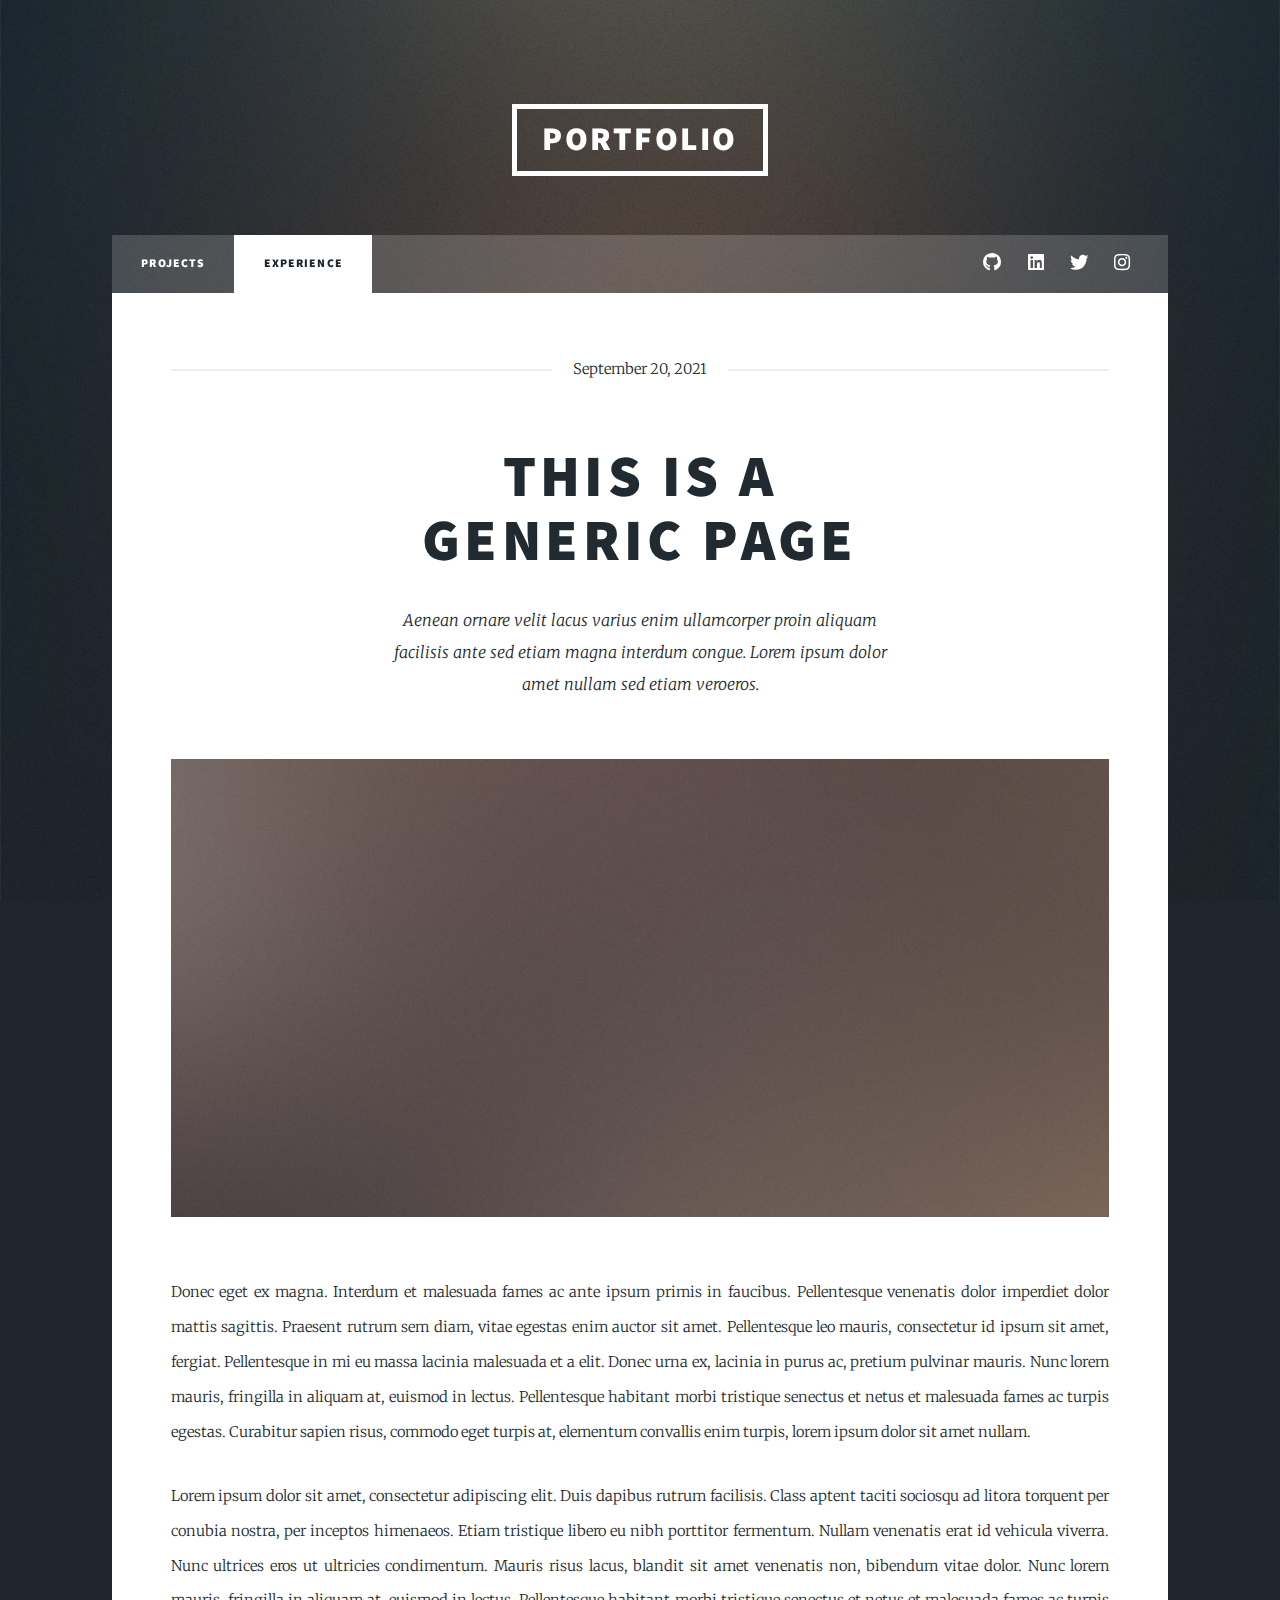
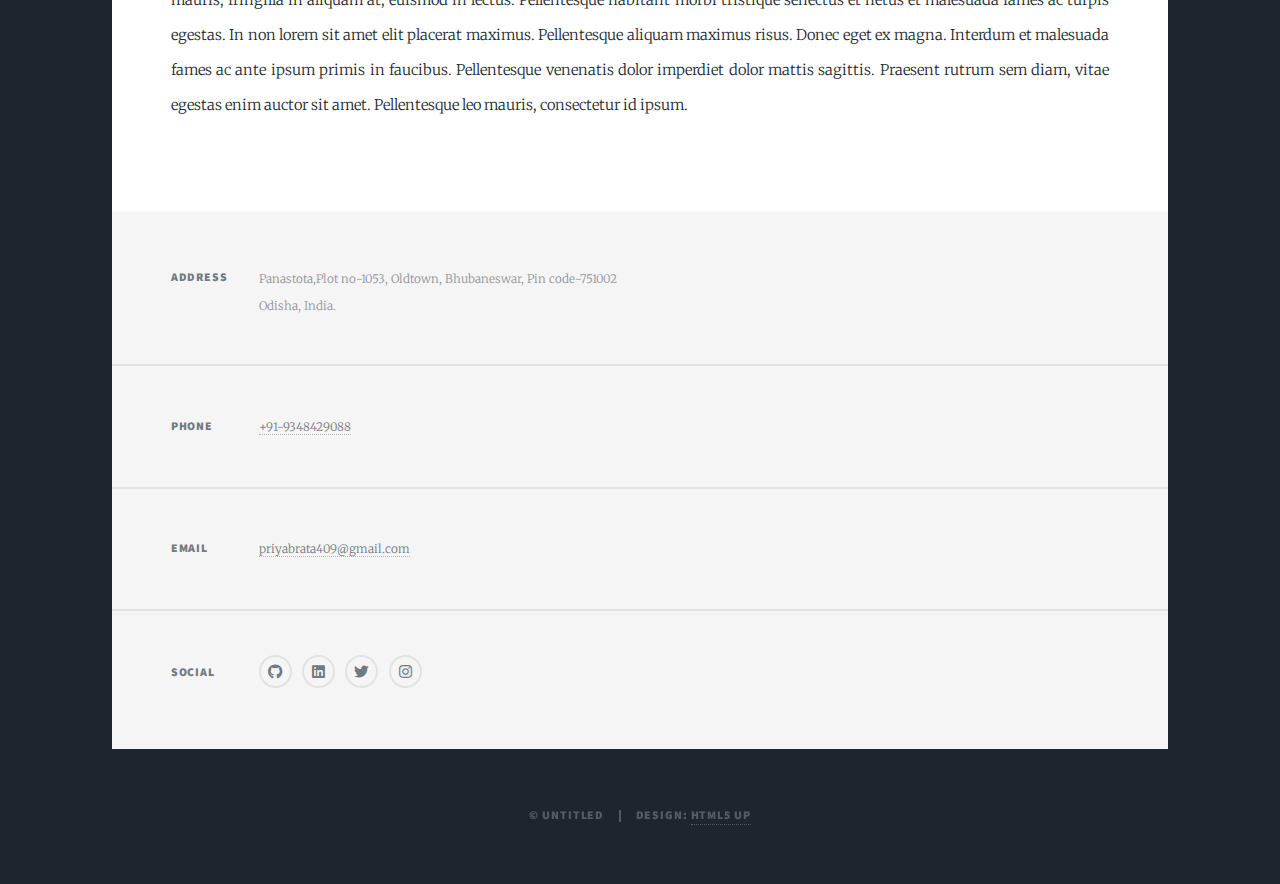
==== generic.html @ b5c5b495 "Add files via upload" ====
<!DOCTYPE HTML>
<!--
	Massively by HTML5 UP
	html5up.net | @ajlkn
	Free for personal and commercial use under the CCA 3.0 license (html5up.net/license)
-->
<html>
	<head>
		<title>Generic Page - Massively by HTML5 UP</title>
		<meta charset="utf-8" />
		<meta name="viewport" content="width=device-width, initial-scale=1, user-scalable=no" />
		<link rel="stylesheet" href="assets/css/main.css" />
		<noscript><link rel="stylesheet" href="assets/css/noscript.css" /></noscript>
	</head>
	<body class="is-preload">

		<!-- Wrapper -->
			<div id="wrapper">

				<!-- Header -->
					<header id="header">
						<a href="index.html" class="logo">Portfolio</a>
					</header>

				<!-- Nav -->
					<nav id="nav">
						<ul class="links">
							<li><a href="index.html">Projects</a></li>
							<li class="active"><a href="generic.html">Experience</a></li>
						</ul>
						<ul class="icons">
							<li><a href="https://github.com/Priyabrata409" class="icon brands alt fa-github"><span class="label">GitHub</span></a></li>
									<li><a href="https://www.linkedin.com/in/priyabrata-panda-5071/" class="icon brands alt fa-linkedin"><span class="label">LinkedIn</span></a></li>
									<li><a href="https://twitter.com/Priyabr83911850" class="icon brands alt fa-twitter"><span class="label">Twitter</span></a></li>
									<li><a href="https://www.instagram.com/lucky__2000" class="icon brands alt fa-instagram"><span class="label">Instagram</span></a></li>
						</ul>
					</nav>

				<!-- Main -->
					<div id="main">

						<!-- Post -->
							<section class="post">
								<header class="major">
									<span class="date">September 20, 2021</span>
									<h1>This is a<br />
									Generic Page</h1>
									<p>Aenean ornare velit lacus varius enim ullamcorper proin aliquam<br />
									facilisis ante sed etiam magna interdum congue. Lorem ipsum dolor<br />
									amet nullam sed etiam veroeros.</p>
								</header>
								<div class="image main"><img src="images/pic01.jpg" alt="" /></div>
								<p>Donec eget ex magna. Interdum et malesuada fames ac ante ipsum primis in faucibus. Pellentesque venenatis dolor imperdiet dolor mattis sagittis. Praesent rutrum sem diam, vitae egestas enim auctor sit amet. Pellentesque leo mauris, consectetur id ipsum sit amet, fergiat. Pellentesque in mi eu massa lacinia malesuada et a elit. Donec urna ex, lacinia in purus ac, pretium pulvinar mauris. Nunc lorem mauris, fringilla in aliquam at, euismod in lectus. Pellentesque habitant morbi tristique senectus et netus et malesuada fames ac turpis egestas. Curabitur sapien risus, commodo eget turpis at, elementum convallis enim turpis, lorem ipsum dolor sit amet nullam.</p>
								<p>Lorem ipsum dolor sit amet, consectetur adipiscing elit. Duis dapibus rutrum facilisis. Class aptent taciti sociosqu ad litora torquent per conubia nostra, per inceptos himenaeos. Etiam tristique libero eu nibh porttitor fermentum. Nullam venenatis erat id vehicula viverra. Nunc ultrices eros ut ultricies condimentum. Mauris risus lacus, blandit sit amet venenatis non, bibendum vitae dolor. Nunc lorem mauris, fringilla in aliquam at, euismod in lectus. Pellentesque habitant morbi tristique senectus et netus et malesuada fames ac turpis egestas. In non lorem sit amet elit placerat maximus. Pellentesque aliquam maximus risus. Donec eget ex magna. Interdum et malesuada fames ac ante ipsum primis in faucibus. Pellentesque venenatis dolor imperdiet dolor mattis sagittis. Praesent rutrum sem diam, vitae egestas enim auctor sit amet. Pellentesque leo mauris, consectetur id ipsum.</p>
							</section>

					</div>

				<!-- Footer -->
					<footer id="footer">
						<section class="split contact">
							<section class="alt">
								<h3>Address</h3>
								<p>Panastota,Plot no-1053, Oldtown, Bhubaneswar, Pin code-751002<br />
								Odisha, India.</p>
							</section>
							<section>
								<h3>Phone</h3>
								<p><a href="#">+91-9348429088</a></p>
							</section>
							<section>
								<h3>Email</h3>
								<p><a href="#">priyabrata409@gmail.com</a></p>
							</section>
							<section>
								<h3>Social</h3>
								<ul class="icons alt">
									<li><a href="https://github.com/Priyabrata409" class="icon brands alt fa-github"><span class="label">GitHub</span></a></li>
									<li><a href="https://www.linkedin.com/in/priyabrata-panda-5071/" class="icon brands alt fa-linkedin"><span class="label">LinkedIn</span></a></li>
									<li><a href="https://twitter.com/Priyabr83911850" class="icon brands alt fa-twitter"><span class="label">Twitter</span></a></li>
									<li><a href="https://www.instagram.com/lucky__2000" class="icon brands alt fa-instagram"><span class="label">Instagram</span></a></li>
								</ul>
							</section>
						</section>
					</footer>

				<!-- Copyright -->
					<div id="copyright">
						<ul><li>&copy; Untitled</li><li>Design: <a href="https://html5up.net">HTML5 UP</a></li></ul>
					</div>

			</div>

		<!-- Scripts -->
			<script src="assets/js/jquery.min.js"></script>
			<script src="assets/js/jquery.scrollex.min.js"></script>
			<script src="assets/js/jquery.scrolly.min.js"></script>
			<script src="assets/js/browser.min.js"></script>
			<script src="assets/js/breakpoints.min.js"></script>
			<script src="assets/js/util.js"></script>
			<script src="assets/js/main.js"></script>

	</body>
</html>
---- assets/css/main.css ----
@import url(fontawesome-all.min.css);
@import url("https://fonts.googleapis.com/css?family=Merriweather:300,700,300italic,700italic|Source+Sans+Pro:900");

/*
	Massively by HTML5 UP
	html5up.net | @ajlkn
	Free for personal and commercial use under the CCA 3.0 license (html5up.net/license)
*/

html, body, div, span, applet, object,
iframe, h1, h2, h3, h4, h5, h6, p, blockquote,
pre, a, abbr, acronym, address, big, cite,
code, del, dfn, em, img, ins, kbd, q, s, samp,
small, strike, strong, sub, sup, tt, var, b,
u, i, center, dl, dt, dd, ol, ul, li, fieldset,
form, label, legend, table, caption, tbody,
tfoot, thead, tr, th, td, article, aside,
canvas, details, embed, figure, figcaption,
footer, header, hgroup, menu, nav, output, ruby,
section, summary, time, mark, audio, video {
	margin: 0;
	padding: 0;
	border: 0;
	font-size: 100%;
	font: inherit;
	vertical-align: baseline;}

article, aside, details, figcaption, figure,
footer, header, hgroup, menu, nav, section {
	display: block;}

body {
	line-height: 1;
}

ol, ul {
	list-style: none;
}

blockquote, q {
	quotes: none;
}

	blockquote:before, blockquote:after, q:before, q:after {
		content: '';
		content: none;
	}

table {
	border-collapse: collapse;
	border-spacing: 0;
}

body {
	-webkit-text-size-adjust: none;
}

mark {
	background-color: transparent;
	color: inherit;
}

input::-moz-focus-inner {
	border: 0;
	padding: 0;
}

input, select, textarea {
	-moz-appearance: none;
	-webkit-appearance: none;
	-ms-appearance: none;
	appearance: none;
}

/* Basic */

	@-ms-viewport {
		width: device-width;
	}

	body {
		-ms-overflow-style: scrollbar;
	}

	@media screen and (max-width: 480px) {

		html, body {
			min-width: 320px;
		}

	}

	html {
		box-sizing: border-box;
	}

	*, *:before, *:after {
		box-sizing: inherit;
	}

	body {
		background-color: #1e252d;
	}

		body.is-preload *, body.is-preload *:before, body.is-preload *:after {
			-moz-animation: none !important;
			-webkit-animation: none !important;
			-ms-animation: none !important;
			animation: none !important;
			-moz-transition: none !important;
			-webkit-transition: none !important;
			-ms-transition: none !important;
			transition: none !important;
		}

/* Type */

	html {
		font-size: 16pt;
	}

		@media screen and (max-width: 1680px) {

			html {
				font-size: 12pt;
			}

		}

		@media screen and (max-width: 1280px) {

			html {
				font-size: 11pt;
			}

		}

		@media screen and (max-width: 360px) {

			html {
				font-size: 10pt;
			}

		}

	body {
		color: #212931;
	}

	body, input, select, textarea {
		font-family: "Merriweather", Georgia, serif;
		font-weight: 300;
		font-size: 1rem;
		line-height: 2.375;
	}

	a {
		-moz-transition: color 0.2s ease-in-out, background-color 0.2s ease-in-out, border-color 0.2s ease-in-out, box-shadow 0.2s ease-in-out;
		-webkit-transition: color 0.2s ease-in-out, background-color 0.2s ease-in-out, border-color 0.2s ease-in-out, box-shadow 0.2s ease-in-out;
		-ms-transition: color 0.2s ease-in-out, background-color 0.2s ease-in-out, border-color 0.2s ease-in-out, box-shadow 0.2s ease-in-out;
		transition: color 0.2s ease-in-out, background-color 0.2s ease-in-out, border-color 0.2s ease-in-out, box-shadow 0.2s ease-in-out;
		border-bottom: dotted 1px;
		text-decoration: none;
	}

		a:hover {
			border-bottom-color: transparent;
		}

	strong, b {
		font-weight: 600;
	}

	em, i {
		font-style: italic;
	}

	p {
		text-align: justify;
		margin: 0 0 2rem 0;
	}

	h1, h2, h3, h4, h5, h6 {
		font-family: "Source Sans Pro", Helvetica, sans-serif;
		font-weight: 900;
		line-height: 1.5;
		letter-spacing: 0.075em;
		text-transform: uppercase;
		margin: 0 0 1rem 0;
	}

		h1 a, h2 a, h3 a, h4 a, h5 a, h6 a {
			border-bottom: 0;
			color: inherit;
			text-decoration: none;
		}

	h1 {
		font-size: 4rem;
		line-height: 1.1;
		margin: 0 0 2rem 0;
	}

	h2 {
		font-size: 1.75rem;
		line-height: 1.3;
		margin: 0 0 1.5rem 0;
	}

	h3 {
		font-size: 1.25rem;
		margin: 0 0 1.5rem 0;
	}

	h4 {
		font-size: 1rem;
	}

	h5 {
		font-size: 0.9rem;
	}

	h6 {
		font-size: 0.8rem;
	}

	sub {
		font-size: 0.8rem;
		position: relative;
		top: 0.5rem;
	}

	sup {
		font-size: 0.8rem;
		position: relative;
		top: -0.5rem;
	}

	blockquote {
		border-left: solid 4px;
		font-style: italic;
		margin: 0 0 2rem 0;
		padding: 0.5rem 0 0.5rem 2rem;
	}

	code {
		border: solid 2px;
		font-family: "Courier New", monospace;
		font-size: 0.9rem;
		margin: 0 0.25rem;
		padding: 0.25rem 0.65rem;
	}

	pre {
		-webkit-overflow-scrolling: touch;
		font-family: "Courier New", monospace;
		font-size: 0.9rem;
		margin: 0 0 2rem 0;
	}

		pre code {
			display: block;
			line-height: 1.75;
			padding: 1rem 1.5rem;
			overflow-x: auto;
		}

	hr {
		border: 0;
		border-bottom: solid 2px;
		margin: 3rem 0;
	}

		hr.major {
			margin: 5rem 0;
		}

	.align-left {
		text-align: left;
	}

	.align-center {
		text-align: center;
	}

	.align-right {
		text-align: right;
	}

	input, select, textarea {
		color: #212931;
	}

	a {
		color: #212931;
		border-bottom-color: rgba(33, 41, 49, 0.5);
	}

		a:hover {
			border-bottom-color: transparent;
			color: #18bfef !important;
		}

	strong, b {
		color: #212931;
	}

	h1, h2, h3, h4, h5, h6 {
		color: #212931;
	}

	blockquote {
		border-left-color: #eeeeee;
	}

	code {
		background: rgba(220, 220, 220, 0.25);
		border-color: #eeeeee;
	}

	hr {
		border-bottom-color: #eeeeee;
	}

/* Row */

	.row {
		display: flex;
		flex-wrap: wrap;
		box-sizing: border-box;
		align-items: stretch;
	}

		.row > * {
			box-sizing: border-box;
		}

		.row.gtr-uniform > * > :last-child {
			margin-bottom: 0;
		}

		.row.aln-left {
			justify-content: flex-start;
		}

		.row.aln-center {
			justify-content: center;
		}

		.row.aln-right {
			justify-content: flex-end;
		}

		.row.aln-top {
			align-items: flex-start;
		}

		.row.aln-middle {
			align-items: center;
		}

		.row.aln-bottom {
			align-items: flex-end;
		}

		.row > .imp {
			order: -1;
		}

		.row > .col-1 {
			width: 8.33333%;
		}

		.row > .off-1 {
			margin-left: 8.33333%;
		}

		.row > .col-2 {
			width: 16.66667%;
		}

		.row > .off-2 {
			margin-left: 16.66667%;
		}

		.row > .col-3 {
			width: 25%;
		}

		.row > .off-3 {
			margin-left: 25%;
		}

		.row > .col-4 {
			width: 33.33333%;
		}

		.row > .off-4 {
			margin-left: 33.33333%;
		}

		.row > .col-5 {
			width: 41.66667%;
		}

		.row > .off-5 {
			margin-left: 41.66667%;
		}

		.row > .col-6 {
			width: 50%;
		}

		.row > .off-6 {
			margin-left: 50%;
		}

		.row > .col-7 {
			width: 58.33333%;
		}

		.row > .off-7 {
			margin-left: 58.33333%;
		}

		.row > .col-8 {
			width: 66.66667%;
		}

		.row > .off-8 {
			margin-left: 66.66667%;
		}

		.row > .col-9 {
			width: 75%;
		}

		.row > .off-9 {
			margin-left: 75%;
		}

		.row > .col-10 {
			width: 83.33333%;
		}

		.row > .off-10 {
			margin-left: 83.33333%;
		}

		.row > .col-11 {
			width: 91.66667%;
		}

		.row > .off-11 {
			margin-left: 91.66667%;
		}

		.row > .col-12 {
			width: 100%;
		}

		.row > .off-12 {
			margin-left: 100%;
		}

		.row.gtr-0 {
			margin-top: 0;
			margin-left: 0rem;
		}

			.row.gtr-0 > * {
				padding: 0 0 0 0rem;
			}

			.row.gtr-0.gtr-uniform {
				margin-top: 0rem;
			}

				.row.gtr-0.gtr-uniform > * {
					padding-top: 0rem;
				}

		.row.gtr-25 {
			margin-top: 0;
			margin-left: -0.375rem;
		}

			.row.gtr-25 > * {
				padding: 0 0 0 0.375rem;
			}

			.row.gtr-25.gtr-uniform {
				margin-top: -0.375rem;
			}

				.row.gtr-25.gtr-uniform > * {
					padding-top: 0.375rem;
				}

		.row.gtr-50 {
			margin-top: 0;
			margin-left: -0.75rem;
		}

			.row.gtr-50 > * {
				padding: 0 0 0 0.75rem;
			}

			.row.gtr-50.gtr-uniform {
				margin-top: -0.75rem;
			}

				.row.gtr-50.gtr-uniform > * {
					padding-top: 0.75rem;
				}

		.row {
			margin-top: 0;
			margin-left: -1.5rem;
		}

			.row > * {
				padding: 0 0 0 1.5rem;
			}

			.row.gtr-uniform {
				margin-top: -1.5rem;
			}

				.row.gtr-uniform > * {
					padding-top: 1.5rem;
				}

		.row.gtr-150 {
			margin-top: 0;
			margin-left: -2.25rem;
		}

			.row.gtr-150 > * {
				padding: 0 0 0 2.25rem;
			}

			.row.gtr-150.gtr-uniform {
				margin-top: -2.25rem;
			}

				.row.gtr-150.gtr-uniform > * {
					padding-top: 2.25rem;
				}

		.row.gtr-200 {
			margin-top: 0;
			margin-left: -3rem;
		}

			.row.gtr-200 > * {
				padding: 0 0 0 3rem;
			}

			.row.gtr-200.gtr-uniform {
				margin-top: -3rem;
			}

				.row.gtr-200.gtr-uniform > * {
					padding-top: 3rem;
				}

		@media screen and (max-width: 1680px) {

			.row {
				display: flex;
				flex-wrap: wrap;
				box-sizing: border-box;
				align-items: stretch;
			}

				.row > * {
					box-sizing: border-box;
				}

				.row.gtr-uniform > * > :last-child {
					margin-bottom: 0;
				}

				.row.aln-left {
					justify-content: flex-start;
				}

				.row.aln-center {
					justify-content: center;
				}

				.row.aln-right {
					justify-content: flex-end;
				}

				.row.aln-top {
					align-items: flex-start;
				}

				.row.aln-middle {
					align-items: center;
				}

				.row.aln-bottom {
					align-items: flex-end;
				}

				.row > .imp-xlarge {
					order: -1;
				}

				.row > .col-1-xlarge {
					width: 8.33333%;
				}

				.row > .off-1-xlarge {
					margin-left: 8.33333%;
				}

				.row > .col-2-xlarge {
					width: 16.66667%;
				}

				.row > .off-2-xlarge {
					margin-left: 16.66667%;
				}

				.row > .col-3-xlarge {
					width: 25%;
				}

				.row > .off-3-xlarge {
					margin-left: 25%;
				}

				.row > .col-4-xlarge {
					width: 33.33333%;
				}

				.row > .off-4-xlarge {
					margin-left: 33.33333%;
				}

				.row > .col-5-xlarge {
					width: 41.66667%;
				}

				.row > .off-5-xlarge {
					margin-left: 41.66667%;
				}

				.row > .col-6-xlarge {
					width: 50%;
				}

				.row > .off-6-xlarge {
					margin-left: 50%;
				}

				.row > .col-7-xlarge {
					width: 58.33333%;
				}

				.row > .off-7-xlarge {
					margin-left: 58.33333%;
				}

				.row > .col-8-xlarge {
					width: 66.66667%;
				}

				.row > .off-8-xlarge {
					margin-left: 66.66667%;
				}

				.row > .col-9-xlarge {
					width: 75%;
				}

				.row > .off-9-xlarge {
					margin-left: 75%;
				}

				.row > .col-10-xlarge {
					width: 83.33333%;
				}

				.row > .off-10-xlarge {
					margin-left: 83.33333%;
				}

				.row > .col-11-xlarge {
					width: 91.66667%;
				}

				.row > .off-11-xlarge {
					margin-left: 91.66667%;
				}

				.row > .col-12-xlarge {
					width: 100%;
				}

				.row > .off-12-xlarge {
					margin-left: 100%;
				}

				.row.gtr-0 {
					margin-top: 0;
					margin-left: 0rem;
				}

					.row.gtr-0 > * {
						padding: 0 0 0 0rem;
					}

					.row.gtr-0.gtr-uniform {
						margin-top: 0rem;
					}

						.row.gtr-0.gtr-uniform > * {
							padding-top: 0rem;
						}

				.row.gtr-25 {
					margin-top: 0;
					margin-left: -0.375rem;
				}

					.row.gtr-25 > * {
						padding: 0 0 0 0.375rem;
					}

					.row.gtr-25.gtr-uniform {
						margin-top: -0.375rem;
					}

						.row.gtr-25.gtr-uniform > * {
							padding-top: 0.375rem;
						}

				.row.gtr-50 {
					margin-top: 0;
					margin-left: -0.75rem;
				}

					.row.gtr-50 > * {
						padding: 0 0 0 0.75rem;
					}

					.row.gtr-50.gtr-uniform {
						margin-top: -0.75rem;
					}

						.row.gtr-50.gtr-uniform > * {
							padding-top: 0.75rem;
						}

				.row {
					margin-top: 0;
					margin-left: -1.5rem;
				}

					.row > * {
						padding: 0 0 0 1.5rem;
					}

					.row.gtr-uniform {
						margin-top: -1.5rem;
					}

						.row.gtr-uniform > * {
							padding-top: 1.5rem;
						}

				.row.gtr-150 {
					margin-top: 0;
					margin-left: -2.25rem;
				}

					.row.gtr-150 > * {
						padding: 0 0 0 2.25rem;
					}

					.row.gtr-150.gtr-uniform {
						margin-top: -2.25rem;
					}

						.row.gtr-150.gtr-uniform > * {
							padding-top: 2.25rem;
						}

				.row.gtr-200 {
					margin-top: 0;
					margin-left: -3rem;
				}

					.row.gtr-200 > * {
						padding: 0 0 0 3rem;
					}

					.row.gtr-200.gtr-uniform {
						margin-top: -3rem;
					}

						.row.gtr-200.gtr-uniform > * {
							padding-top: 3rem;
						}

		}

		@media screen and (max-width: 1280px) {

			.row {
				display: flex;
				flex-wrap: wrap;
				box-sizing: border-box;
				align-items: stretch;
			}

				.row > * {
					box-sizing: border-box;
				}

				.row.gtr-uniform > * > :last-child {
					margin-bottom: 0;
				}

				.row.aln-left {
					justify-content: flex-start;
				}

				.row.aln-center {
					justify-content: center;
				}

				.row.aln-right {
					justify-content: flex-end;
				}

				.row.aln-top {
					align-items: flex-start;
				}

				.row.aln-middle {
					align-items: center;
				}

				.row.aln-bottom {
					align-items: flex-end;
				}

				.row > .imp-large {
					order: -1;
				}

				.row > .col-1-large {
					width: 8.33333%;
				}

				.row > .off-1-large {
					margin-left: 8.33333%;
				}

				.row > .col-2-large {
					width: 16.66667%;
				}

				.row > .off-2-large {
					margin-left: 16.66667%;
				}

				.row > .col-3-large {
					width: 25%;
				}

				.row > .off-3-large {
					margin-left: 25%;
				}

				.row > .col-4-large {
					width: 33.33333%;
				}

				.row > .off-4-large {
					margin-left: 33.33333%;
				}

				.row > .col-5-large {
					width: 41.66667%;
				}

				.row > .off-5-large {
					margin-left: 41.66667%;
				}

				.row > .col-6-large {
					width: 50%;
				}

				.row > .off-6-large {
					margin-left: 50%;
				}

				.row > .col-7-large {
					width: 58.33333%;
				}

				.row > .off-7-large {
					margin-left: 58.33333%;
				}

				.row > .col-8-large {
					width: 66.66667%;
				}

				.row > .off-8-large {
					margin-left: 66.66667%;
				}

				.row > .col-9-large {
					width: 75%;
				}

				.row > .off-9-large {
					margin-left: 75%;
				}

				.row > .col-10-large {
					width: 83.33333%;
				}

				.row > .off-10-large {
					margin-left: 83.33333%;
				}

				.row > .col-11-large {
					width: 91.66667%;
				}

				.row > .off-11-large {
					margin-left: 91.66667%;
				}

				.row > .col-12-large {
					width: 100%;
				}

				.row > .off-12-large {
					margin-left: 100%;
				}

				.row.gtr-0 {
					margin-top: 0;
					margin-left: 0rem;
				}

					.row.gtr-0 > * {
						padding: 0 0 0 0rem;
					}

					.row.gtr-0.gtr-uniform {
						margin-top: 0rem;
					}

						.row.gtr-0.gtr-uniform > * {
							padding-top: 0rem;
						}

				.row.gtr-25 {
					margin-top: 0;
					margin-left: -0.375rem;
				}

					.row.gtr-25 > * {
						padding: 0 0 0 0.375rem;
					}

					.row.gtr-25.gtr-uniform {
						margin-top: -0.375rem;
					}

						.row.gtr-25.gtr-uniform > * {
							padding-top: 0.375rem;
						}

				.row.gtr-50 {
					margin-top: 0;
					margin-left: -0.75rem;
				}

					.row.gtr-50 > * {
						padding: 0 0 0 0.75rem;
					}

					.row.gtr-50.gtr-uniform {
						margin-top: -0.75rem;
					}

						.row.gtr-50.gtr-uniform > * {
							padding-top: 0.75rem;
						}

				.row {
					margin-top: 0;
					margin-left: -1.5rem;
				}

					.row > * {
						padding: 0 0 0 1.5rem;
					}

					.row.gtr-uniform {
						margin-top: -1.5rem;
					}

						.row.gtr-uniform > * {
							padding-top: 1.5rem;
						}

				.row.gtr-150 {
					margin-top: 0;
					margin-left: -2.25rem;
				}

					.row.gtr-150 > * {
						padding: 0 0 0 2.25rem;
					}

					.row.gtr-150.gtr-uniform {
						margin-top: -2.25rem;
					}

						.row.gtr-150.gtr-uniform > * {
							padding-top: 2.25rem;
						}

				.row.gtr-200 {
					margin-top: 0;
					margin-left: -3rem;
				}

					.row.gtr-200 > * {
						padding: 0 0 0 3rem;
					}

					.row.gtr-200.gtr-uniform {
						margin-top: -3rem;
					}

						.row.gtr-200.gtr-uniform > * {
							padding-top: 3rem;
						}

		}

		@media screen and (max-width: 980px) {

			.row {
				display: flex;
				flex-wrap: wrap;
				box-sizing: border-box;
				align-items: stretch;
			}

				.row > * {
					box-sizing: border-box;
				}

				.row.gtr-uniform > * > :last-child {
					margin-bottom: 0;
				}

				.row.aln-left {
					justify-content: flex-start;
				}

				.row.aln-center {
					justify-content: center;
				}

				.row.aln-right {
					justify-content: flex-end;
				}

				.row.aln-top {
					align-items: flex-start;
				}

				.row.aln-middle {
					align-items: center;
				}

				.row.aln-bottom {
					align-items: flex-end;
				}

				.row > .imp-medium {
					order: -1;
				}

				.row > .col-1-medium {
					width: 8.33333%;
				}

				.row > .off-1-medium {
					margin-left: 8.33333%;
				}

				.row > .col-2-medium {
					width: 16.66667%;
				}

				.row > .off-2-medium {
					margin-left: 16.66667%;
				}

				.row > .col-3-medium {
					width: 25%;
				}

				.row > .off-3-medium {
					margin-left: 25%;
				}

				.row > .col-4-medium {
					width: 33.33333%;
				}

				.row > .off-4-medium {
					margin-left: 33.33333%;
				}

				.row > .col-5-medium {
					width: 41.66667%;
				}

				.row > .off-5-medium {
					margin-left: 41.66667%;
				}

				.row > .col-6-medium {
					width: 50%;
				}

				.row > .off-6-medium {
					margin-left: 50%;
				}

				.row > .col-7-medium {
					width: 58.33333%;
				}

				.row > .off-7-medium {
					margin-left: 58.33333%;
				}

				.row > .col-8-medium {
					width: 66.66667%;
				}

				.row > .off-8-medium {
					margin-left: 66.66667%;
				}

				.row > .col-9-medium {
					width: 75%;
				}

				.row > .off-9-medium {
					margin-left: 75%;
				}

				.row > .col-10-medium {
					width: 83.33333%;
				}

				.row > .off-10-medium {
					margin-left: 83.33333%;
				}

				.row > .col-11-medium {
					width: 91.66667%;
				}

				.row > .off-11-medium {
					margin-left: 91.66667%;
				}

				.row > .col-12-medium {
					width: 100%;
				}

				.row > .off-12-medium {
					margin-left: 100%;
				}

				.row.gtr-0 {
					margin-top: 0;
					margin-left: 0rem;
				}

					.row.gtr-0 > * {
						padding: 0 0 0 0rem;
					}

					.row.gtr-0.gtr-uniform {
						margin-top: 0rem;
					}

						.row.gtr-0.gtr-uniform > * {
							padding-top: 0rem;
						}

				.row.gtr-25 {
					margin-top: 0;
					margin-left: -0.375rem;
				}

					.row.gtr-25 > * {
						padding: 0 0 0 0.375rem;
					}

					.row.gtr-25.gtr-uniform {
						margin-top: -0.375rem;
					}

						.row.gtr-25.gtr-uniform > * {
							padding-top: 0.375rem;
						}

				.row.gtr-50 {
					margin-top: 0;
					margin-left: -0.75rem;
				}

					.row.gtr-50 > * {
						padding: 0 0 0 0.75rem;
					}

					.row.gtr-50.gtr-uniform {
						margin-top: -0.75rem;
					}

						.row.gtr-50.gtr-uniform > * {
							padding-top: 0.75rem;
						}

				.row {
					margin-top: 0;
					margin-left: -1.5rem;
				}

					.row > * {
						padding: 0 0 0 1.5rem;
					}

					.row.gtr-uniform {
						margin-top: -1.5rem;
					}

						.row.gtr-uniform > * {
							padding-top: 1.5rem;
						}

				.row.gtr-150 {
					margin-top: 0;
					margin-left: -2.25rem;
				}

					.row.gtr-150 > * {
						padding: 0 0 0 2.25rem;
					}

					.row.gtr-150.gtr-uniform {
						margin-top: -2.25rem;
					}

						.row.gtr-150.gtr-uniform > * {
							padding-top: 2.25rem;
						}

				.row.gtr-200 {
					margin-top: 0;
					margin-left: -3rem;
				}

					.row.gtr-200 > * {
						padding: 0 0 0 3rem;
					}

					.row.gtr-200.gtr-uniform {
						margin-top: -3rem;
					}

						.row.gtr-200.gtr-uniform > * {
							padding-top: 3rem;
						}

		}

		@media screen and (max-width: 736px) {

			.row {
				display: flex;
				flex-wrap: wrap;
				box-sizing: border-box;
				align-items: stretch;
			}

				.row > * {
					box-sizing: border-box;
				}

				.row.gtr-uniform > * > :last-child {
					margin-bottom: 0;
				}

				.row.aln-left {
					justify-content: flex-start;
				}

				.row.aln-center {
					justify-content: center;
				}

				.row.aln-right {
					justify-content: flex-end;
				}

				.row.aln-top {
					align-items: flex-start;
				}

				.row.aln-middle {
					align-items: center;
				}

				.row.aln-bottom {
					align-items: flex-end;
				}

				.row > .imp-small {
					order: -1;
				}

				.row > .col-1-small {
					width: 8.33333%;
				}

				.row > .off-1-small {
					margin-left: 8.33333%;
				}

				.row > .col-2-small {
					width: 16.66667%;
				}

				.row > .off-2-small {
					margin-left: 16.66667%;
				}

				.row > .col-3-small {
					width: 25%;
				}

				.row > .off-3-small {
					margin-left: 25%;
				}

				.row > .col-4-small {
					width: 33.33333%;
				}

				.row > .off-4-small {
					margin-left: 33.33333%;
				}

				.row > .col-5-small {
					width: 41.66667%;
				}

				.row > .off-5-small {
					margin-left: 41.66667%;
				}

				.row > .col-6-small {
					width: 50%;
				}

				.row > .off-6-small {
					margin-left: 50%;
				}

				.row > .col-7-small {
					width: 58.33333%;
				}

				.row > .off-7-small {
					margin-left: 58.33333%;
				}

				.row > .col-8-small {
					width: 66.66667%;
				}

				.row > .off-8-small {
					margin-left: 66.66667%;
				}

				.row > .col-9-small {
					width: 75%;
				}

				.row > .off-9-small {
					margin-left: 75%;
				}

				.row > .col-10-small {
					width: 83.33333%;
				}

				.row > .off-10-small {
					margin-left: 83.33333%;
				}

				.row > .col-11-small {
					width: 91.66667%;
				}

				.row > .off-11-small {
					margin-left: 91.66667%;
				}

				.row > .col-12-small {
					width: 100%;
				}

				.row > .off-12-small {
					margin-left: 100%;
				}

				.row.gtr-0 {
					margin-top: 0;
					margin-left: 0rem;
				}

					.row.gtr-0 > * {
						padding: 0 0 0 0rem;
					}

					.row.gtr-0.gtr-uniform {
						margin-top: 0rem;
					}

						.row.gtr-0.gtr-uniform > * {
							padding-top: 0rem;
						}

				.row.gtr-25 {
					margin-top: 0;
					margin-left: -0.375rem;
				}

					.row.gtr-25 > * {
						padding: 0 0 0 0.375rem;
					}

					.row.gtr-25.gtr-uniform {
						margin-top: -0.375rem;
					}

						.row.gtr-25.gtr-uniform > * {
							padding-top: 0.375rem;
						}

				.row.gtr-50 {
					margin-top: 0;
					margin-left: -0.75rem;
				}

					.row.gtr-50 > * {
						padding: 0 0 0 0.75rem;
					}

					.row.gtr-50.gtr-uniform {
						margin-top: -0.75rem;
					}

						.row.gtr-50.gtr-uniform > * {
							padding-top: 0.75rem;
						}

				.row {
					margin-top: 0;
					margin-left: -1.5rem;
				}

					.row > * {
						padding: 0 0 0 1.5rem;
					}

					.row.gtr-uniform {
						margin-top: -1.5rem;
					}

						.row.gtr-uniform > * {
							padding-top: 1.5rem;
						}

				.row.gtr-150 {
					margin-top: 0;
					margin-left: -2.25rem;
				}

					.row.gtr-150 > * {
						padding: 0 0 0 2.25rem;
					}

					.row.gtr-150.gtr-uniform {
						margin-top: -2.25rem;
					}

						.row.gtr-150.gtr-uniform > * {
							padding-top: 2.25rem;
						}

				.row.gtr-200 {
					margin-top: 0;
					margin-left: -3rem;
				}

					.row.gtr-200 > * {
						padding: 0 0 0 3rem;
					}

					.row.gtr-200.gtr-uniform {
						margin-top: -3rem;
					}

						.row.gtr-200.gtr-uniform > * {
							padding-top: 3rem;
						}

		}

		@media screen and (max-width: 480px) {

			.row {
				display: flex;
				flex-wrap: wrap;
				box-sizing: border-box;
				align-items: stretch;
			}

				.row > * {
					box-sizing: border-box;
				}

				.row.gtr-uniform > * > :last-child {
					margin-bottom: 0;
				}

				.row.aln-left {
					justify-content: flex-start;
				}

				.row.aln-center {
					justify-content: center;
				}

				.row.aln-right {
					justify-content: flex-end;
				}

				.row.aln-top {
					align-items: flex-start;
				}

				.row.aln-middle {
					align-items: center;
				}

				.row.aln-bottom {
					align-items: flex-end;
				}

				.row > .imp-xsmall {
					order: -1;
				}

				.row > .col-1-xsmall {
					width: 8.33333%;
				}

				.row > .off-1-xsmall {
					margin-left: 8.33333%;
				}

				.row > .col-2-xsmall {
					width: 16.66667%;
				}

				.row > .off-2-xsmall {
					margin-left: 16.66667%;
				}

				.row > .col-3-xsmall {
					width: 25%;
				}

				.row > .off-3-xsmall {
					margin-left: 25%;
				}

				.row > .col-4-xsmall {
					width: 33.33333%;
				}

				.row > .off-4-xsmall {
					margin-left: 33.33333%;
				}

				.row > .col-5-xsmall {
					width: 41.66667%;
				}

				.row > .off-5-xsmall {
					margin-left: 41.66667%;
				}

				.row > .col-6-xsmall {
					width: 50%;
				}

				.row > .off-6-xsmall {
					margin-left: 50%;
				}

				.row > .col-7-xsmall {
					width: 58.33333%;
				}

				.row > .off-7-xsmall {
					margin-left: 58.33333%;
				}

				.row > .col-8-xsmall {
					width: 66.66667%;
				}

				.row > .off-8-xsmall {
					margin-left: 66.66667%;
				}

				.row > .col-9-xsmall {
					width: 75%;
				}

				.row > .off-9-xsmall {
					margin-left: 75%;
				}

				.row > .col-10-xsmall {
					width: 83.33333%;
				}

				.row > .off-10-xsmall {
					margin-left: 83.33333%;
				}

				.row > .col-11-xsmall {
					width: 91.66667%;
				}

				.row > .off-11-xsmall {
					margin-left: 91.66667%;
				}

				.row > .col-12-xsmall {
					width: 100%;
				}

				.row > .off-12-xsmall {
					margin-left: 100%;
				}

				.row.gtr-0 {
					margin-top: 0;
					margin-left: 0rem;
				}

					.row.gtr-0 > * {
						padding: 0 0 0 0rem;
					}

					.row.gtr-0.gtr-uniform {
						margin-top: 0rem;
					}

						.row.gtr-0.gtr-uniform > * {
							padding-top: 0rem;
						}

				.row.gtr-25 {
					margin-top: 0;
					margin-left: -0.375rem;
				}

					.row.gtr-25 > * {
						padding: 0 0 0 0.375rem;
					}

					.row.gtr-25.gtr-uniform {
						margin-top: -0.375rem;
					}

						.row.gtr-25.gtr-uniform > * {
							padding-top: 0.375rem;
						}

				.row.gtr-50 {
					margin-top: 0;
					margin-left: -0.75rem;
				}

					.row.gtr-50 > * {
						padding: 0 0 0 0.75rem;
					}

					.row.gtr-50.gtr-uniform {
						margin-top: -0.75rem;
					}

						.row.gtr-50.gtr-uniform > * {
							padding-top: 0.75rem;
						}

				.row {
					margin-top: 0;
					margin-left: -1.5rem;
				}

					.row > * {
						padding: 0 0 0 1.5rem;
					}

					.row.gtr-uniform {
						margin-top: -1.5rem;
					}

						.row.gtr-uniform > * {
							padding-top: 1.5rem;
						}

				.row.gtr-150 {
					margin-top: 0;
					margin-left: -2.25rem;
				}

					.row.gtr-150 > * {
						padding: 0 0 0 2.25rem;
					}

					.row.gtr-150.gtr-uniform {
						margin-top: -2.25rem;
					}

						.row.gtr-150.gtr-uniform > * {
							padding-top: 2.25rem;
						}

				.row.gtr-200 {
					margin-top: 0;
					margin-left: -3rem;
				}

					.row.gtr-200 > * {
						padding: 0 0 0 3rem;
					}

					.row.gtr-200.gtr-uniform {
						margin-top: -3rem;
					}

						.row.gtr-200.gtr-uniform > * {
							padding-top: 3rem;
						}

		}

		@media screen and (max-width: 360px) {

			.row {
				display: flex;
				flex-wrap: wrap;
				box-sizing: border-box;
				align-items: stretch;
			}

				.row > * {
					box-sizing: border-box;
				}

				.row.gtr-uniform > * > :last-child {
					margin-bottom: 0;
				}

				.row.aln-left {
					justify-content: flex-start;
				}

				.row.aln-center {
					justify-content: center;
				}

				.row.aln-right {
					justify-content: flex-end;
				}

				.row.aln-top {
					align-items: flex-start;
				}

				.row.aln-middle {
					align-items: center;
				}

				.row.aln-bottom {
					align-items: flex-end;
				}

				.row > .imp-xxsmall {
					order: -1;
				}

				.row > .col-1-xxsmall {
					width: 8.33333%;
				}

				.row > .off-1-xxsmall {
					margin-left: 8.33333%;
				}

				.row > .col-2-xxsmall {
					width: 16.66667%;
				}

				.row > .off-2-xxsmall {
					margin-left: 16.66667%;
				}

				.row > .col-3-xxsmall {
					width: 25%;
				}

				.row > .off-3-xxsmall {
					margin-left: 25%;
				}

				.row > .col-4-xxsmall {
					width: 33.33333%;
				}

				.row > .off-4-xxsmall {
					margin-left: 33.33333%;
				}

				.row > .col-5-xxsmall {
					width: 41.66667%;
				}

				.row > .off-5-xxsmall {
					margin-left: 41.66667%;
				}

				.row > .col-6-xxsmall {
					width: 50%;
				}

				.row > .off-6-xxsmall {
					margin-left: 50%;
				}

				.row > .col-7-xxsmall {
					width: 58.33333%;
				}

				.row > .off-7-xxsmall {
					margin-left: 58.33333%;
				}

				.row > .col-8-xxsmall {
					width: 66.66667%;
				}

				.row > .off-8-xxsmall {
					margin-left: 66.66667%;
				}

				.row > .col-9-xxsmall {
					width: 75%;
				}

				.row > .off-9-xxsmall {
					margin-left: 75%;
				}

				.row > .col-10-xxsmall {
					width: 83.33333%;
				}

				.row > .off-10-xxsmall {
					margin-left: 83.33333%;
				}

				.row > .col-11-xxsmall {
					width: 91.66667%;
				}

				.row > .off-11-xxsmall {
					margin-left: 91.66667%;
				}

				.row > .col-12-xxsmall {
					width: 100%;
				}

				.row > .off-12-xxsmall {
					margin-left: 100%;
				}

				.row.gtr-0 {
					margin-top: 0;
					margin-left: 0rem;
				}

					.row.gtr-0 > * {
						padding: 0 0 0 0rem;
					}

					.row.gtr-0.gtr-uniform {
						margin-top: 0rem;
					}

						.row.gtr-0.gtr-uniform > * {
							padding-top: 0rem;
						}

				.row.gtr-25 {
					margin-top: 0;
					margin-left: -0.375rem;
				}

					.row.gtr-25 > * {
						padding: 0 0 0 0.375rem;
					}

					.row.gtr-25.gtr-uniform {
						margin-top: -0.375rem;
					}

						.row.gtr-25.gtr-uniform > * {
							padding-top: 0.375rem;
						}

				.row.gtr-50 {
					margin-top: 0;
					margin-left: -0.75rem;
				}

					.row.gtr-50 > * {
						padding: 0 0 0 0.75rem;
					}

					.row.gtr-50.gtr-uniform {
						margin-top: -0.75rem;
					}

						.row.gtr-50.gtr-uniform > * {
							padding-top: 0.75rem;
						}

				.row {
					margin-top: 0;
					margin-left: -1.5rem;
				}

					.row > * {
						padding: 0 0 0 1.5rem;
					}

					.row.gtr-uniform {
						margin-top: -1.5rem;
					}

						.row.gtr-uniform > * {
							padding-top: 1.5rem;
						}

				.row.gtr-150 {
					margin-top: 0;
					margin-left: -2.25rem;
				}

					.row.gtr-150 > * {
						padding: 0 0 0 2.25rem;
					}

					.row.gtr-150.gtr-uniform {
						margin-top: -2.25rem;
					}

						.row.gtr-150.gtr-uniform > * {
							padding-top: 2.25rem;
						}

				.row.gtr-200 {
					margin-top: 0;
					margin-left: -3rem;
				}

					.row.gtr-200 > * {
						padding: 0 0 0 3rem;
					}

					.row.gtr-200.gtr-uniform {
						margin-top: -3rem;
					}

						.row.gtr-200.gtr-uniform > * {
							padding-top: 3rem;
						}

		}

/* Box */

	.box {
		border: solid 2px;
		margin-bottom: 2rem;
		padding: 1.5rem;
	}

		.box > :last-child,
		.box > :last-child > :last-child,
		.box > :last-child > :last-child > :last-child {
			margin-bottom: 0;
		}

		.box.alt {
			border: 0;
			border-radius: 0;
			padding: 0;
		}

	.box {
		border-color: #eeeeee;
	}

/* Button */

	input[type="submit"],
	input[type="reset"],
	input[type="button"],
	button,
	.button {
		-moz-appearance: none;
		-webkit-appearance: none;
		-ms-appearance: none;
		appearance: none;
		-moz-transition: background-color 0.2s ease-in-out, box-shadow 0.2s ease-in-out, color 0.2s ease-in-out;
		-webkit-transition: background-color 0.2s ease-in-out, box-shadow 0.2s ease-in-out, color 0.2s ease-in-out;
		-ms-transition: background-color 0.2s ease-in-out, box-shadow 0.2s ease-in-out, color 0.2s ease-in-out;
		transition: background-color 0.2s ease-in-out, box-shadow 0.2s ease-in-out, color 0.2s ease-in-out;
		border: 0;
		border-radius: 0;
		cursor: pointer;
		display: inline-block;
		font-family: "Source Sans Pro", Helvetica, sans-serif;
		font-size: 0.8rem;
		font-weight: 900;
		letter-spacing: 0.075em;
		height: 3rem;
		line-height: 3rem;
		padding: 0 2rem;
		text-align: center;
		text-decoration: none;
		text-transform: uppercase;
		white-space: nowrap;
	}

		input[type="submit"].icon:before,
		input[type="reset"].icon:before,
		input[type="button"].icon:before,
		button.icon:before,
		.button.icon:before {
			margin-right: 0.5rem;
		}

		input[type="submit"].icon.solo,
		input[type="reset"].icon.solo,
		input[type="button"].icon.solo,
		button.icon.solo,
		.button.icon.solo {
			position: relative;
			width: 4rem;
			height: 4rem;
			line-height: 4rem;
			border-radius: 4rem;
			text-indent: 4rem;
			overflow: hidden;
			padding: 0;
			white-space: nowrap;
		}

			input[type="submit"].icon.solo:before,
			input[type="reset"].icon.solo:before,
			input[type="button"].icon.solo:before,
			button.icon.solo:before,
			.button.icon.solo:before {
				position: absolute;
				display: block;
				top: 0;
				left: 0;
				width: inherit;
				height: inherit;
				line-height: inherit;
				font-size: 1.25rem;
				margin-right: 0;
				text-align: center;
				text-indent: 0;
			}

		input[type="submit"].fit,
		input[type="reset"].fit,
		input[type="button"].fit,
		button.fit,
		.button.fit {
			width: 100%;
		}

		input[type="submit"].small,
		input[type="reset"].small,
		input[type="button"].small,
		button.small,
		.button.small {
			font-size: 0.7rem;
			height: 2.5rem;
			line-height: 2.5rem;
			padding: 0 1.5rem;
		}

		input[type="submit"].large,
		input[type="reset"].large,
		input[type="button"].large,
		button.large,
		.button.large {
			font-size: 0.9rem;
			height: 3.5rem;
			line-height: 3.5rem;
			padding: 0 2.75rem;
		}

		@media screen and (max-width: 980px) {

			input[type="submit"],
			input[type="reset"],
			input[type="button"],
			button,
			.button {
				font-size: 0.9rem;
				height: 3.25rem;
				line-height: 3.25rem;
			}

				input[type="submit"].large,
				input[type="reset"].large,
				input[type="button"].large,
				button.large,
				.button.large {
					font-size: 1rem;
					height: 3.75rem;
					line-height: 3.75rem;
				}

		}

		input[type="submit"].disabled, input[type="submit"]:disabled,
		input[type="reset"].disabled,
		input[type="reset"]:disabled,
		input[type="button"].disabled,
		input[type="button"]:disabled,
		button.disabled,
		button:disabled,
		.button.disabled,
		.button:disabled {
			pointer-events: none;
			opacity: 0.25;
		}

	input[type="submit"],
	input[type="reset"],
	input[type="button"],
	button,
	.button {
		background-color: transparent;
		box-shadow: inset 0 0 0 2px #212931;
		color: #212931 !important;
	}

		input[type="submit"]:hover,
		input[type="reset"]:hover,
		input[type="button"]:hover,
		button:hover,
		.button:hover {
			box-shadow: inset 0 0 0 2px #18bfef;
			color: #18bfef !important;
		}

		input[type="submit"].primary,
		input[type="reset"].primary,
		input[type="button"].primary,
		button.primary,
		.button.primary {
			background-color: #212931;
			box-shadow: none;
			color: #ffffff !important;
		}

			input[type="submit"].primary:hover,
			input[type="reset"].primary:hover,
			input[type="button"].primary:hover,
			button.primary:hover,
			.button.primary:hover {
				background-color: #18bfef;
			}

/* Form */

	form {
		margin: 0 0 2rem 0;
	}

		form > :last-child {
			margin-bottom: 0;
		}

		form > .fields {
			display: -moz-flex;
			display: -webkit-flex;
			display: -ms-flex;
			display: flex;
			-moz-flex-wrap: wrap;
			-webkit-flex-wrap: wrap;
			-ms-flex-wrap: wrap;
			flex-wrap: wrap;
			width: calc(100% + 3rem);
			margin: -1.5rem 0 2rem -1.5rem;
		}

			form > .fields > .field {
				-moz-flex-grow: 0;
				-webkit-flex-grow: 0;
				-ms-flex-grow: 0;
				flex-grow: 0;
				-moz-flex-shrink: 0;
				-webkit-flex-shrink: 0;
				-ms-flex-shrink: 0;
				flex-shrink: 0;
				padding: 1.5rem 0 0 1.5rem;
				width: calc(100% - 1.5rem);
			}

				form > .fields > .field.half {
					width: calc(50% - 0.75rem);
				}

				form > .fields > .field.third {
					width: calc(100%/3 - 0.5rem);
				}

				form > .fields > .field.quarter {
					width: calc(25% - 0.375rem);
				}

		@media screen and (max-width: 480px) {

			form > .fields {
				width: calc(100% + 3rem);
				margin: -1.5rem 0 2rem -1.5rem;
			}

				form > .fields > .field {
					padding: 1.5rem 0 0 1.5rem;
					width: calc(100% - 1.5rem);
				}

					form > .fields > .field.half {
						width: calc(100% - 1.5rem);
					}

					form > .fields > .field.third {
						width: calc(100% - 1.5rem);
					}

					form > .fields > .field.quarter {
						width: calc(100% - 1.5rem);
					}

		}

	label {
		display: block;
		font-family: "Source Sans Pro", Helvetica, sans-serif;
		font-weight: 900;
		line-height: 1.5;
		letter-spacing: 0.075em;
		font-size: 0.8rem;
		text-transform: uppercase;
		margin: 0 0 0.75rem 0;
	}

		@media screen and (max-width: 980px) {

			label {
				font-size: 0.9rem;
			}

		}

	input[type="text"],
	input[type="password"],
	input[type="email"],
	select,
	textarea {
		-moz-appearance: none;
		-webkit-appearance: none;
		-ms-appearance: none;
		appearance: none;
		background: transparent;
		border-radius: 0;
		border: solid 2px;
		color: inherit;
		display: block;
		outline: 0;
		padding: 0 1rem;
		text-decoration: none;
		width: 100%;
	}

		input[type="text"]:invalid,
		input[type="password"]:invalid,
		input[type="email"]:invalid,
		select:invalid,
		textarea:invalid {
			box-shadow: none;
		}

	select {
		background-size: 1.25rem;
		background-repeat: no-repeat;
		background-position: calc(100% - 1rem) center;
		height: 3rem;
		padding-right: 3rem;
		text-overflow: ellipsis;
	}

		select:focus::-ms-value {
			background-color: transparent;
		}

		select::-ms-expand {
			display: none;
		}

	input[type="text"],
	input[type="password"],
	input[type="email"],
	select {
		height: 3rem;
	}

	textarea {
		padding: 0.75rem 1rem;
	}

	input[type="checkbox"],
	input[type="radio"] {
		-moz-appearance: none;
		-webkit-appearance: none;
		-ms-appearance: none;
		appearance: none;
		display: block;
		float: left;
		margin-right: -2rem;
		opacity: 0;
		width: 1rem;
		z-index: -1;
	}

		input[type="checkbox"] + label,
		input[type="radio"] + label {
			text-decoration: none;
			cursor: pointer;
			display: inline-block;
			font-size: 1rem;
			letter-spacing: 0;
			font-family: "Merriweather", Georgia, serif;
			text-transform: none;
			font-weight: 300;
			padding-left: 2.8rem;
			padding-right: 1rem;
			position: relative;
		}

			input[type="checkbox"] + label:before,
			input[type="radio"] + label:before {
				-moz-osx-font-smoothing: grayscale;
				-webkit-font-smoothing: antialiased;
				display: inline-block;
				font-style: normal;
				font-variant: normal;
				text-rendering: auto;
				line-height: 1;
				text-transform: none !important;
				font-family: 'Font Awesome 5 Free';
				font-weight: 900;
			}

			input[type="checkbox"] + label:before,
			input[type="radio"] + label:before {
				border-radius: 0;
				border: solid 2px;
				content: '';
				display: inline-block;
				font-size: 0.8rem;
				height: 1.8rem;
				left: 0;
				line-height: 1.65rem;
				position: absolute;
				text-align: center;
				top: -0.125rem;
				width: 1.8rem;
			}

		input[type="checkbox"]:checked + label:before,
		input[type="radio"]:checked + label:before {
			content: '\f00c';
		}

	input[type="checkbox"] + label:before {
		border-radius: 0;
	}

	input[type="radio"] + label:before {
		border-radius: 100%;
	}

	::-webkit-input-placeholder {
		opacity: 1.0;
	}

	:-moz-placeholder {
		opacity: 1.0;
	}

	::-moz-placeholder {
		opacity: 1.0;
	}

	:-ms-input-placeholder {
		opacity: 1.0;
	}

	label {
		color: #212931;
	}

	input[type="text"],
	input[type="password"],
	input[type="email"],
	select,
	textarea {
		border-color: #eeeeee;
	}

		input[type="text"]:focus,
		input[type="password"]:focus,
		input[type="email"]:focus,
		select:focus,
		textarea:focus {
			border-color: #18bfef;
		}

	select {
		background-image: url("data:image/svg+xml;charset=utf8,%3Csvg xmlns='http://www.w3.org/2000/svg' width='40' height='40' preserveAspectRatio='none' viewBox='0 0 40 40'%3E%3Cpath d='M9.4,12.3l10.4,10.4l10.4-10.4c0.2-0.2,0.5-0.4,0.9-0.4c0.3,0,0.6,0.1,0.9,0.4l3.3,3.3c0.2,0.2,0.4,0.5,0.4,0.9 c0,0.4-0.1,0.6-0.4,0.9L20.7,31.9c-0.2,0.2-0.5,0.4-0.9,0.4c-0.3,0-0.6-0.1-0.9-0.4L4.3,17.3c-0.2-0.2-0.4-0.5-0.4-0.9 c0-0.4,0.1-0.6,0.4-0.9l3.3-3.3c0.2-0.2,0.5-0.4,0.9-0.4S9.1,12.1,9.4,12.3z' fill='%23eeeeee' /%3E%3C/svg%3E");
	}

		select option {
			background-color: #ffffff;
			color: #212931;
		}

	.select-wrapper:before {
		color: #eeeeee;
	}

	input[type="checkbox"] + label,
	input[type="radio"] + label {
		color: #212931;
	}

		input[type="checkbox"] + label:before,
		input[type="radio"] + label:before {
			border-color: #eeeeee;
		}

	input[type="checkbox"]:checked + label:before,
	input[type="radio"]:checked + label:before {
		background-color: #212931;
		border-color: #212931;
		color: #ffffff;
	}

	input[type="checkbox"]:focus + label:before,
	input[type="radio"]:focus + label:before {
		border-color: #18bfef;
	}

	::-webkit-input-placeholder {
		color: #909498 !important;
	}

	:-moz-placeholder {
		color: #909498 !important;
	}

	::-moz-placeholder {
		color: #909498 !important;
	}

	:-ms-input-placeholder {
		color: #909498 !important;
	}

	.formerize-placeholder {
		color: #909498 !important;
	}

/* Icon */

	.icon {
		text-decoration: none;
		border-bottom: none;
		position: relative;
	}

		.icon:before {
			-moz-osx-font-smoothing: grayscale;
			-webkit-font-smoothing: antialiased;
			display: inline-block;
			font-style: normal;
			font-variant: normal;
			text-rendering: auto;
			line-height: 1;
			text-transform: none !important;
			font-family: 'Font Awesome 5 Free';
			font-weight: 400;
		}

		.icon > .label {
			display: none;
		}

		.icon:before {
			line-height: inherit;
		}

		.icon.solid:before {
			font-weight: 900;
		}

		.icon.brands:before {
			font-family: 'Font Awesome 5 Brands';
		}

/* Image */

	.image {
		border: 0;
		display: inline-block;
		position: relative;
	}

		.image img {
			display: block;
		}

		.image.left, .image.right {
			max-width: 40%;
		}

			.image.left img, .image.right img {
				width: 100%;
			}

		.image.left {
			float: left;
			margin: 0 2rem 2rem 0;
			top: 0.75rem;
		}

		.image.right {
			float: right;
			margin: 0 0 2rem 2rem;
			top: 0.75rem;
		}

		.image.fit {
			display: block;
			margin: 2.5rem 0;
			width: 100%;
		}

			.image.fit:first-child {
				margin-top: 0;
			}

			.image.fit img {
				width: 100%;
			}

		.image.main {
			display: block;
			margin: 4rem 0;
			width: 100%;
		}

			.image.main:first-child {
				margin-top: 0;
			}

			.image.main img {
				width: 100%;
			}

		@media screen and (max-width: 736px) {

			.image.fit {
				margin: 2rem 0;
			}

			.image.main {
				margin: 2rem 0;
			}

		}

	a.image {
		overflow: hidden;
	}

		a.image img {
			-moz-transition: -moz-transform 0.2s ease-out;
			-webkit-transition: -webkit-transform 0.2s ease-out;
			-ms-transition: -ms-transform 0.2s ease-out;
			transition: transform 0.2s ease-out;
		}

		a.image:hover img {
			-moz-transform: scale(1.05);
			-webkit-transform: scale(1.05);
			-ms-transform: scale(1.05);
			transform: scale(1.05);
		}

/* Actions */

	ul.actions {
		display: -moz-flex;
		display: -webkit-flex;
		display: -ms-flex;
		display: flex;
		cursor: default;
		list-style: none;
		margin-left: -1rem;
		padding-left: 0;
	}

		ul.actions li {
			padding: 0 0 0 1rem;
			vertical-align: middle;
		}

		ul.actions.special {
			-moz-justify-content: center;
			-webkit-justify-content: center;
			-ms-justify-content: center;
			justify-content: center;
			width: 100%;
			margin-left: 0;
		}

			ul.actions.special li:first-child {
				padding-left: 0;
			}

		ul.actions.stacked {
			-moz-flex-direction: column;
			-webkit-flex-direction: column;
			-ms-flex-direction: column;
			flex-direction: column;
			margin-left: 0;
		}

			ul.actions.stacked li {
				padding: 1.3rem 0 0 0;
			}

				ul.actions.stacked li:first-child {
					padding-top: 0;
				}

		ul.actions.fit {
			width: calc(100% + 1rem);
		}

			ul.actions.fit li {
				-moz-flex-grow: 1;
				-webkit-flex-grow: 1;
				-ms-flex-grow: 1;
				flex-grow: 1;
				-moz-flex-shrink: 1;
				-webkit-flex-shrink: 1;
				-ms-flex-shrink: 1;
				flex-shrink: 1;
				width: 100%;
			}

				ul.actions.fit li > * {
					width: 100%;
				}

			ul.actions.fit.stacked {
				width: 100%;
			}

		@media screen and (max-width: 480px) {

			ul.actions:not(.fixed) {
				-moz-flex-direction: column;
				-webkit-flex-direction: column;
				-ms-flex-direction: column;
				flex-direction: column;
				margin-left: 0;
				width: 100% !important;
			}

				ul.actions:not(.fixed) li {
					-moz-flex-grow: 1;
					-webkit-flex-grow: 1;
					-ms-flex-grow: 1;
					flex-grow: 1;
					-moz-flex-shrink: 1;
					-webkit-flex-shrink: 1;
					-ms-flex-shrink: 1;
					flex-shrink: 1;
					padding: 1rem 0 0 0;
					text-align: center;
					width: 100%;
				}

					ul.actions:not(.fixed) li > * {
						width: 100%;
					}

					ul.actions:not(.fixed) li:first-child {
						padding-top: 0;
					}

					ul.actions:not(.fixed) li input[type="submit"],
					ul.actions:not(.fixed) li input[type="reset"],
					ul.actions:not(.fixed) li input[type="button"],
					ul.actions:not(.fixed) li button,
					ul.actions:not(.fixed) li .button {
						width: 100%;
					}

						ul.actions:not(.fixed) li input[type="submit"].icon:before,
						ul.actions:not(.fixed) li input[type="reset"].icon:before,
						ul.actions:not(.fixed) li input[type="button"].icon:before,
						ul.actions:not(.fixed) li button.icon:before,
						ul.actions:not(.fixed) li .button.icon:before {
							margin-left: -0.5rem;
						}

		}

/* Icons */

	ul.icons {
		cursor: default;
		list-style: none;
		padding-left: 0;
	}

		ul.icons li {
			display: inline-block;
			padding: 0 0.5rem 0 0;
			vertical-align: middle;
		}

			ul.icons li:last-child {
				padding-right: 0;
			}

			ul.icons li .icon:before {
				width: 2.25rem;
				height: 2.25rem;
				line-height: 2.25rem;
				display: inline-block;
				text-align: center;
				border-radius: 100%;
				font-size: 1.25rem;
			}

		ul.icons.alt li .icon:before {
			-moz-transition: color 0.2s ease-in-out, background-color 0.2s ease-in-out, border-color 0.2s ease-in-out, box-shadow 0.2s ease-in-out;
			-webkit-transition: color 0.2s ease-in-out, background-color 0.2s ease-in-out, border-color 0.2s ease-in-out, box-shadow 0.2s ease-in-out;
			-ms-transition: color 0.2s ease-in-out, background-color 0.2s ease-in-out, border-color 0.2s ease-in-out, box-shadow 0.2s ease-in-out;
			transition: color 0.2s ease-in-out, background-color 0.2s ease-in-out, border-color 0.2s ease-in-out, box-shadow 0.2s ease-in-out;
			font-size: 1rem;
		}

/* List */

	ol {
		list-style: decimal;
		margin: 0 0 2rem 0;
		padding-left: 1.25rem;
	}

		ol li {
			padding-left: 0.25rem;
		}

	ul {
		list-style: disc;
		margin: 0 0 2rem 0;
		padding-left: 1rem;
	}

		ul li {
			padding-left: 0.5rem;
		}

		ul.divided {
			list-style: none;
			padding-left: 0;
		}

			ul.divided li {
				border-top: solid 1px;
				padding: 0.5rem 0;
			}

				ul.divided li:first-child {
					border-top: 0;
					padding-top: 0;
				}

	dl {
		margin: 0 0 2rem 0;
	}

		dl dt {
			display: block;
			font-weight: 600;
			margin: 0 0 1rem 0;
		}

		dl dd {
			margin-left: 2rem;
		}

	ul.divided li {
		border-top-color: #eeeeee;
	}

	ul.icons li a.icon:hover:before {
		color: #18bfef;
	}

	ul.icons.alt li .icon:before {
		box-shadow: inset 0 0 0 2px #eeeeee;
	}

	ul.icons.alt li a.icon:hover:before {
		box-shadow: inset 0 0 0 2px #18bfef;
	}

/* Section/Article */

	section.special, article.special {
		text-align: center;
	}

	header {
		cursor: default;
	}

		header > .date {
			display: block;
			font-size: 0.8rem;
			height: 1;
			margin: 0 0 1rem 0;
			position: relative;
		}

		header > p {
			font-style: italic;
		}

		header > h1 + p {
			font-size: 1.1rem;
			margin-top: -0.5rem;
			line-height: 2;
		}

		header > h2 + p {
			font-size: 1rem;
			margin-top: -0.75rem;
		}

		header > h3 + p {
			font-size: 0.9rem;
			margin-top: -0.75rem;
		}

		header > h4 + p {
			font-size: 0.8rem;
			margin-top: -0.75rem;
		}

		header.major {
			margin: 0 0 4rem 0;
			text-align: center;
		}

			header.major > :last-child {
				margin-bottom: 0;
			}

			header.major > p {
				margin-top: 0;
				text-align: center;
			}

			header.major > .date {
				font-size: 1rem;
				margin: 0 0 4rem 0;
			}

				header.major > .date:before, header.major > .date:after {
					content: '';
					display: block;
					position: absolute;
					top: 50%;
					width: calc(50% - 6rem);
					border-top: solid 2px;
				}

				header.major > .date:before {
					left: 0;
				}

				header.major > .date:after {
					right: 0;
				}

		@media screen and (max-width: 980px) {

			header br {
				display: none;
			}

		}

		@media screen and (max-width: 736px) {

			header.major {
				margin: 0 0 2rem 0;
			}

		}

	header.major .date:before, header.major .date:after {
		border-top-color: #eeeeee;
	}

/* Table */

	.table-wrapper {
		-webkit-overflow-scrolling: touch;
		overflow-x: auto;
	}

	table {
		margin: 0 0 2rem 0;
		width: 100%;
	}

		table tbody tr {
			border: solid 1px;
			border-left: 0;
			border-right: 0;
		}

		table td {
			padding: 0.75rem 0.75rem;
		}

		table th {
			font-family: "Source Sans Pro", Helvetica, sans-serif;
			font-size: 0.8rem;
			font-weight: 900;
			letter-spacing: 0.075em;
			line-height: 1.5;
			padding: 0 0.75rem 0.75rem 0.75rem;
			text-align: left;
			text-transform: uppercase;
		}

			@media screen and (max-width: 980px) {

				table th {
					font-size: 0.9rem;
				}

			}

		table thead {
			border-bottom: solid 2px;
		}

		table tfoot {
			border-top: solid 2px;
		}

		table.alt {
			border-collapse: separate;
		}

			table.alt tbody tr td {
				border: solid 1px;
				border-left-width: 0;
				border-top-width: 0;
			}

				table.alt tbody tr td:first-child {
					border-left-width: 1px;
				}

			table.alt tbody tr:first-child td {
				border-top-width: 1px;
			}

			table.alt thead {
				border-bottom: 0;
			}

			table.alt tfoot {
				border-top: 0;
			}

	table tbody tr {
		border-color: #eeeeee;
	}

		table tbody tr:nth-child(2n + 1) {
			background-color: rgba(220, 220, 220, 0.25);
		}

	table th {
		color: #212931;
	}

	table thead {
		border-bottom-color: #eeeeee;
	}

	table tfoot {
		border-top-color: #eeeeee;
	}

	table.alt tbody tr td {
		border-color: #eeeeee;
	}

/* Pagination */

	.pagination {
		display: -moz-inline-flex;
		display: -webkit-inline-flex;
		display: -ms-inline-flex;
		display: inline-flex;
		-moz-user-select: none;
		-webkit-user-select: none;
		-ms-user-select: none;
		user-select: none;
		cursor: default;
		list-style: none;
		margin: 0 0 2rem 2px;
		padding: 0;
	}

		.pagination a, .pagination span {
			-moz-transition: background-color 0.2s ease-in-out, border-color 0.2s ease-in-out, box-shadow 0.2s ease-in-out, color 0.2s ease-in-out;
			-webkit-transition: background-color 0.2s ease-in-out, border-color 0.2s ease-in-out, box-shadow 0.2s ease-in-out, color 0.2s ease-in-out;
			-ms-transition: background-color 0.2s ease-in-out, border-color 0.2s ease-in-out, box-shadow 0.2s ease-in-out, color 0.2s ease-in-out;
			transition: background-color 0.2s ease-in-out, border-color 0.2s ease-in-out, box-shadow 0.2s ease-in-out, color 0.2s ease-in-out;
			border: solid 2px;
			display: inline-block;
			font-family: "Source Sans Pro", Helvetica, sans-serif;
			font-size: 0.8rem;
			font-weight: 900;
			height: 3rem;
			letter-spacing: 0.075em;
			line-height: calc(3rem - 4px);
			margin-left: -2px;
			min-width: 3rem;
			position: relative;
			text-align: center;
			text-decoration: none;
			text-transform: uppercase;
		}

		.pagination .next, .pagination .previous {
			text-decoration: none;
			padding: 0 1.75rem;
		}

			.pagination .next:before, .pagination .previous:before {
				-moz-osx-font-smoothing: grayscale;
				-webkit-font-smoothing: antialiased;
				display: inline-block;
				font-style: normal;
				font-variant: normal;
				text-rendering: auto;
				line-height: 1;
				text-transform: none !important;
				font-family: 'Font Awesome 5 Free';
				font-weight: 900;
			}

			.pagination .next:before, .pagination .previous:before {
				display: inline-block;
				color: inherit !important;
				line-height: inherit;
			}

		.pagination .previous:before {
			content: '\f104';
			margin-right: 0.9375em;
		}

		.pagination .next:before {
			content: '\f105';
			float: right;
			margin-left: 0.9375em;
		}

		@media screen and (max-width: 980px) {

			.pagination a, .pagination span {
				font-size: 0.9rem;
			}

		}

		@media screen and (max-width: 480px) {

			.pagination .page, .pagination .extra {
				display: none;
			}

		}

	.pagination a, .pagination span {
		border-color: #eeeeee;
	}

	.pagination a {
		color: #212931 !important;
	}

		.pagination a:hover {
			color: #18bfef !important;
			border-color: #18bfef;
			z-index: 1;
		}

			.pagination a:hover + a,
			.pagination a:hover + span {
				border-left-color: #18bfef;
			}

		.pagination a.active {
			background-color: #eeeeee;
		}

	.pagination span {
		color: #eeeeee;
	}

/* Wrapper */

	#wrapper {
		-moz-transition: opacity 0.5s ease;
		-webkit-transition: opacity 0.5s ease;
		-ms-transition: opacity 0.5s ease;
		transition: opacity 0.5s ease;
		position: relative;
		z-index: 1;
		overflow: hidden;
	}

		#wrapper > .bg {
			position: absolute;
			top: 0;
			left: 0;
			width: 100%;
			height: 100%;
			background-color: #212931;
			background-image: url("../../images/overlay.png"), linear-gradient(0deg, rgba(0, 0, 0, 0.1), rgba(0, 0, 0, 0.1)), url("../../images/bg.jpg");
			background-size: auto,								auto,														100% auto;
			background-position: center,								center,														top center;
			background-repeat: repeat,								no-repeat,													no-repeat;
			background-attachment: scroll,								scroll,														scroll;
			z-index: -1;
		}

			#wrapper > .bg.fixed {
				position: fixed;
				width: 100vw;
				height: 100vh;
			}

		#wrapper.fade-in:before {
			pointer-events: none;
			-moz-transition: opacity 1s ease-in-out;
			-webkit-transition: opacity 1s ease-in-out;
			-ms-transition: opacity 1s ease-in-out;
			transition: opacity 1s ease-in-out;
			-moz-transition-delay: 0.75s;
			-webkit-transition-delay: 0.75s;
			-ms-transition-delay: 0.75s;
			transition-delay: 0.75s;
			background: #1e252d;
			content: '';
			display: block;
			height: 100%;
			left: 0;
			opacity: 0;
			position: fixed;
			top: 0;
			width: 100%;
		}

		body.is-preload #wrapper.fade-in:before {
			opacity: 1;
		}

		@media screen and (orientation: portrait) {

			#wrapper > .bg {
				background-size: auto,								auto,														auto 175%;
			}

		}

/* Intro */

	#intro {
		color: #ffffff;
		padding: 8rem 4rem 6rem 4rem ;
		-moz-align-items: center;
		-webkit-align-items: center;
		-ms-align-items: center;
		align-items: center;
		display: -moz-flex;
		display: -webkit-flex;
		display: -ms-flex;
		display: flex;
		-moz-flex-direction: column;
		-webkit-flex-direction: column;
		-ms-flex-direction: column;
		flex-direction: column;
		-moz-justify-content: -moz-flex-end;
		-webkit-justify-content: -webkit-flex-end;
		-ms-justify-content: -ms-flex-end;
		justify-content: flex-end;
		-moz-transition: opacity 1s ease, -moz-transform 1s ease;
		-webkit-transition: opacity 1s ease, -webkit-transform 1s ease;
		-ms-transition: opacity 1s ease, -ms-transform 1s ease;
		transition: opacity 1s ease, transform 1s ease;
		position: relative;
		cursor: default;
		text-align: center;
		z-index: 1;
		min-height: 100vh;
	}

		#intro input, #intro select, #intro textarea {
			color: #ffffff;
		}

		#intro a {
			color: #ffffff;
			border-bottom-color: rgba(255, 255, 255, 0.5);
		}

			#intro a:hover {
				border-bottom-color: transparent;
				color: #18bfef !important;
			}

		#intro strong, #intro b {
			color: #ffffff;
		}

		#intro h1, #intro h2, #intro h3, #intro h4, #intro h5, #intro h6 {
			color: #ffffff;
		}

		#intro blockquote {
			border-left-color: #ffffff;
		}

		#intro code {
			background: rgba(255, 255, 255, 0.075);
			border-color: #ffffff;
		}

		#intro hr {
			border-bottom-color: #ffffff;
		}

		#intro input[type="submit"],
		#intro input[type="reset"],
		#intro input[type="button"],
		#intro button,
		#intro .button {
			background-color: transparent;
			box-shadow: inset 0 0 0 2px #ffffff;
			color: #ffffff !important;
		}

			#intro input[type="submit"]:hover,
			#intro input[type="reset"]:hover,
			#intro input[type="button"]:hover,
			#intro button:hover,
			#intro .button:hover {
				box-shadow: inset 0 0 0 2px #18bfef;
				color: #18bfef !important;
			}

			#intro input[type="submit"].primary,
			#intro input[type="reset"].primary,
			#intro input[type="button"].primary,
			#intro button.primary,
			#intro .button.primary {
				background-color: #ffffff;
				box-shadow: none;
				color: #1e252d !important;
			}

				#intro input[type="submit"].primary:hover,
				#intro input[type="reset"].primary:hover,
				#intro input[type="button"].primary:hover,
				#intro button.primary:hover,
				#intro .button.primary:hover {
					background-color: #18bfef;
				}

		#intro h1 {
			font-size: 5rem;
			line-height: 1;
		}

		#intro p {
			font-size: 1.25rem;
			font-style: italic;
			margin-top: -0.25rem;
			text-align: center;
		}

		#intro + #header {
			margin-top: -20rem;
		}

			#intro + #header .logo {
				-moz-transform: translateY(2rem);
				-webkit-transform: translateY(2rem);
				-ms-transform: translateY(2rem);
				transform: translateY(2rem);
				opacity: 0;
				visibility: hidden;
			}

		#intro.hidden {
			pointer-events: none;
			-moz-transform: translateY(2rem);
			-webkit-transform: translateY(2rem);
			-ms-transform: translateY(2rem);
			transform: translateY(2rem);
			-moz-transition: opacity 0.5s ease, -moz-transform 0.5s ease, visibility 0.5s;
			-webkit-transition: opacity 0.5s ease, -webkit-transform 0.5s ease, visibility 0.5s;
			-ms-transition: opacity 0.5s ease, -ms-transform 0.5s ease, visibility 0.5s;
			transition: opacity 0.5s ease, transform 0.5s ease, visibility 0.5s;
			opacity: 0;
			visibility: hidden;
		}

			#intro.hidden + #header .logo {
				-moz-transform: translateY(0);
				-webkit-transform: translateY(0);
				-ms-transform: translateY(0);
				transform: translateY(0);
				opacity: 1;
				visibility: visible;
			}

		body.is-preload #intro {
			-moz-transform: translateY(2rem);
			-webkit-transform: translateY(2rem);
			-ms-transform: translateY(2rem);
			transform: translateY(2rem);
			opacity: 0;
		}

			body.is-preload #intro:not(.hidden) + #header + #nav {
				-moz-transform: translateY(4rem);
				-webkit-transform: translateY(4rem);
				-ms-transform: translateY(4rem);
				transform: translateY(4rem);
				opacity: 0;
			}

		@media screen and (max-width: 980px) {

			#intro {
				padding: 4rem 4rem 2rem 4rem ;
				min-height: 90vh;
			}

				#intro p br {
					display: none;
				}

				#intro + #header {
					margin-top: -14rem;
				}

		}

		@media screen and (max-width: 736px) {

			#intro {
				padding: 3rem 2rem 1rem 2rem ;
				min-height: 80vh;
			}

				#intro h1 {
					font-size: 3.25rem;
					line-height: 1.1;
					margin-bottom: 1rem;
				}

				#intro p {
					font-size: 1rem;
					margin-top: 0rem;
				}

				#intro .actions {
					display: none;
				}

		}

/* Header */

	#header {
		color: #ffffff;
		-moz-align-items: center;
		-webkit-align-items: center;
		-ms-align-items: center;
		align-items: center;
		display: -moz-flex;
		display: -webkit-flex;
		display: -ms-flex;
		display: flex;
		-moz-flex-direction: column;
		-webkit-flex-direction: column;
		-ms-flex-direction: column;
		flex-direction: column;
		-moz-justify-content: -moz-flex-end;
		-webkit-justify-content: -webkit-flex-end;
		-ms-justify-content: -ms-flex-end;
		justify-content: flex-end;
		pointer-events: none;
		-moz-user-select: none;
		-webkit-user-select: none;
		-ms-user-select: none;
		user-select: none;
		height: 20rem;
		padding-bottom: 8rem;
		position: relative;
		text-align: center;
		z-index: 2;
	}

		#header input, #header select, #header textarea {
			color: #ffffff;
		}

		#header a {
			color: #ffffff;
			border-bottom-color: rgba(255, 255, 255, 0.5);
		}

			#header a:hover {
				border-bottom-color: transparent;
				color: #18bfef !important;
			}

		#header strong, #header b {
			color: #ffffff;
		}

		#header h1, #header h2, #header h3, #header h4, #header h5, #header h6 {
			color: #ffffff;
		}

		#header blockquote {
			border-left-color: #ffffff;
		}

		#header code {
			background: rgba(255, 255, 255, 0.075);
			border-color: #ffffff;
		}

		#header hr {
			border-bottom-color: #ffffff;
		}

		#header .logo {
			-moz-transition: border-color 0.2s ease-in-out, color 0.2s ease-in-out, opacity 0.5s ease, -moz-transform 0.5s ease, visibility 0.5s;
			-webkit-transition: border-color 0.2s ease-in-out, color 0.2s ease-in-out, opacity 0.5s ease, -webkit-transform 0.5s ease, visibility 0.5s;
			-ms-transition: border-color 0.2s ease-in-out, color 0.2s ease-in-out, opacity 0.5s ease, -ms-transform 0.5s ease, visibility 0.5s;
			transition: border-color 0.2s ease-in-out, color 0.2s ease-in-out, opacity 0.5s ease, transform 0.5s ease, visibility 0.5s;
			pointer-events: auto;
			border-style: solid;
			border-color: #ffffff;
			border-width: 5px !important;
			font-family: "Source Sans Pro", Helvetica, sans-serif;
			font-size: 2.25rem;
			font-weight: 900;
			letter-spacing: 0.075em;
			line-height: 1;
			padding: 1rem 1.75rem;
			text-transform: uppercase;
			visibility: visible;
		}

			#header .logo:hover {
				border-color: #18bfef !important;
				color: #18bfef !important;
			}

		@media screen and (max-width: 980px) {

			#header {
				height: 14rem;
				padding-bottom: 4rem;
			}

		}

		@media screen and (max-width: 736px) {

			#header {
				padding-bottom: 3rem;
			}

				#header .logo {
					font-size: 1.75rem;
					border-width: 3px !important;
				}

		}

/* Nav */

	#nav {
		color: #ffffff;
		display: -moz-flex;
		display: -webkit-flex;
		display: -ms-flex;
		display: flex;
		-moz-transition: -moz-transform 1s ease, opacity 1s ease;
		-webkit-transition: -webkit-transform 1s ease, opacity 1s ease;
		-ms-transition: -ms-transform 1s ease, opacity 1s ease;
		transition: transform 1s ease, opacity 1s ease;
		background: rgba(255, 255, 255, 0.175);
		height: 4rem;
		line-height: 4rem;
		margin: -4rem auto 0 auto;
		overflow: hidden;
		padding: 0 2rem 0 0;
		position: relative;
		width: calc(100% - 4rem);
		max-width: 72rem;
		z-index: 2;
	}

		#nav ul.divided li {
			border-top-color: #ffffff;
		}

		#nav ul.icons li a.icon:hover:before {
			color: #18bfef;
		}

		#nav ul.icons.alt li .icon:before {
			box-shadow: inset 0 0 0 2px #ffffff;
		}

		#nav ul.icons.alt li a.icon:hover:before {
			box-shadow: inset 0 0 0 2px #18bfef;
		}

		#nav input, #nav select, #nav textarea {
			color: #ffffff;
		}

		#nav a {
			color: #ffffff;
			border-bottom-color: rgba(255, 255, 255, 0.5);
		}

			#nav a:hover {
				border-bottom-color: transparent;
				color: #18bfef !important;
			}

		#nav strong, #nav b {
			color: #ffffff;
		}

		#nav h1, #nav h2, #nav h3, #nav h4, #nav h5, #nav h6 {
			color: #ffffff;
		}

		#nav blockquote {
			border-left-color: #ffffff;
		}

		#nav code {
			background: rgba(255, 255, 255, 0.075);
			border-color: #ffffff;
		}

		#nav hr {
			border-bottom-color: #ffffff;
		}

		#nav ul.links {
			display: -moz-flex;
			display: -webkit-flex;
			display: -ms-flex;
			display: flex;
			-moz-flex-grow: 1;
			-webkit-flex-grow: 1;
			-ms-flex-grow: 1;
			flex-grow: 1;
			-moz-flex-shrink: 1;
			-webkit-flex-shrink: 1;
			-ms-flex-shrink: 1;
			flex-shrink: 1;
			font-family: "Source Sans Pro", Helvetica, sans-serif;
			font-weight: 900;
			letter-spacing: 0.075em;
			list-style: none;
			margin-bottom: 0;
			padding-left: 0;
			text-transform: uppercase;
		}

			#nav ul.links li {
				display: block;
				padding-left: 0;
			}

				#nav ul.links li a {
					-moz-transition: background-color 0.2s ease-in-out, color 0.2s ease-in-out;
					-webkit-transition: background-color 0.2s ease-in-out, color 0.2s ease-in-out;
					-ms-transition: background-color 0.2s ease-in-out, color 0.2s ease-in-out;
					transition: background-color 0.2s ease-in-out, color 0.2s ease-in-out;
					display: block;
					font-size: 0.8rem;
					outline: none;
					padding: 0 2rem;
				}

					#nav ul.links li a:hover {
						color: inherit !important;
						background-color: rgba(255, 255, 255, 0.1);
					}

				#nav ul.links li.active {
					background-color: #ffffff;
				}

					#nav ul.links li.active a {
						color: #1e252d;
					}

						#nav ul.links li.active a:hover {
							color: #18bfef !important;
						}

		#nav ul.icons {
			-moz-flex-grow: 0;
			-webkit-flex-grow: 0;
			-ms-flex-grow: 0;
			flex-grow: 0;
			-moz-flex-shrink: 0;
			-webkit-flex-shrink: 0;
			-ms-flex-shrink: 0;
			flex-shrink: 0;
			margin-bottom: 0;
		}

		@media screen and (max-width: 980px) {

			#nav {
				display: none;
			}

		}

/* Main */

	#main {
		background-color: #ffffff;
		position: relative;
		margin: 0 auto;
		width: calc(100% - 4rem);
		max-width: 72rem;
		z-index: 2;
	}

		#main > * {
			padding: 4rem 4rem 2rem 4rem ;
			border-top: solid 2px #eeeeee;
			margin: 0;
		}

			#main > *:first-child {
				border-top: 0;
			}

		#main > footer {
			text-align: center;
		}

		#main > .post {
			padding: 8rem 8rem 6rem 8rem ;
		}

			#main > .post header.major > .date {
				margin-top: -2rem;
			}

			#main > .post header.major > h1, #main > .post header.major h2 {
				font-size: 4rem;
				line-height: 1.1;
				margin: 0 0 2rem 0;
			}

			#main > .post.featured {
				text-align: center;
			}

			@media screen and (max-width: 1280px) {

				#main > .post {
					padding: 6rem 4rem 4rem 4rem ;
				}

			}

			@media screen and (max-width: 736px) {

				#main > .post {
					padding: 4rem 2rem 2rem 2rem ;
				}

					#main > .post header.major > .date {
						margin-top: -1rem;
						margin-bottom: 2rem;
					}

					#main > .post header.major > h1, #main > .post header.major h2 {
						font-size: 2.5rem;
						line-height: 1.2;
						margin: 0 0 1.5rem 0;
					}

			}

		#main > .posts {
			display: -moz-flex;
			display: -webkit-flex;
			display: -ms-flex;
			display: flex;
			-moz-flex-wrap: wrap;
			-webkit-flex-wrap: wrap;
			-ms-flex-wrap: wrap;
			flex-wrap: wrap;
			-moz-align-items: -moz-stretch;
			-webkit-align-items: -webkit-stretch;
			-ms-align-items: -ms-stretch;
			align-items: stretch;
			text-align: center;
			width: 100%;
			padding: 0;
		}

			#main > .posts > * {
				-moz-flex-shrink: 1;
				-webkit-flex-shrink: 1;
				-ms-flex-shrink: 1;
				flex-shrink: 1;
				-moz-flex-grow: 0;
				-webkit-flex-grow: 0;
				-ms-flex-grow: 0;
				flex-grow: 0;
			}

			#main > .posts > * {
				width: 50%;
			}

			#main > .posts > * {
				padding: 4rem;
				width: 50%;
			}

			#main > .posts > article {
				border-color: #eeeeee;
				border-left-width: 2px;
				border-style: solid;
				border-top-width: 2px;
				text-align: center;
			}

				#main > .posts > article > :last-child {
					margin-bottom: 0;
				}

				#main > .posts > article:nth-child(2n - 1) {
					border-left-width: 0;
				}

				#main > .posts > article:nth-child(-n + 2) {
					border-top-width: 0;
				}

			@media screen and (max-width: 980px) {

				#main > .posts > * {
					width: 50%;
				}

				#main > .posts > * {
					padding: 2.5rem;
					width: 50%;
				}

			}

			@media screen and (max-width: 736px) {

				#main > .posts > * {
					width: 100%;
				}

				#main > .posts > * {
					padding: 2rem;
					width: 100%;
				}

				#main > .posts > article:nth-child(2n - 1) {
					border-left-width: 2px;
				}

				#main > .posts > article:nth-child(-n + 2) {
					border-top-width: 2px;
				}

				#main > .posts > article:nth-child(n) {
					border-left-width: 0;
				}

				#main > .posts > article:nth-child(-n + 1) {
					border-top-width: 0;
				}

				#main > .posts > article .image {
					max-width: 25rem;
					margin-left: auto;
					margin-right: auto;
				}

			}

		@media screen and (max-width: 736px) {

			#main > * {
				padding: 2rem 2rem 0.1rem 2rem ;
			}

		}

		@media screen and (max-width: 480px) {

			#main {
				width: 100%;
			}

		}

/* Footer */

	#footer {
		color: #717981;
		display: -moz-flex;
		display: -webkit-flex;
		display: -ms-flex;
		display: flex;
		background-color: #f5f5f5;
		color: #909498;
		cursor: default;
		position: relative;
		margin: 0 auto;
		width: calc(100% - 4rem);
		max-width: 72rem;
		z-index: 2;
	}

		#footer input, #footer select, #footer textarea {
			color: #717981;
		}

		#footer a {
			color: #717981;
			border-bottom-color: rgba(113, 121, 129, 0.5);
		}

			#footer a:hover {
				border-bottom-color: transparent;
				color: #18bfef !important;
			}

		#footer strong, #footer b {
			color: #717981;
		}

		#footer h1, #footer h2, #footer h3, #footer h4, #footer h5, #footer h6 {
			color: #717981;
		}

		#footer blockquote {
			border-left-color: #e2e2e2;
		}

		#footer code {
			background: rgba(220, 220, 220, 0.5);
			border-color: #e2e2e2;
		}

		#footer hr {
			border-bottom-color: #e2e2e2;
		}

		#footer .box {
			border-color: #e2e2e2;
		}

		#footer input[type="submit"],
		#footer input[type="reset"],
		#footer input[type="button"],
		#footer button,
		#footer .button {
			background-color: transparent;
			box-shadow: inset 0 0 0 2px #717981;
			color: #717981 !important;
		}

			#footer input[type="submit"]:hover,
			#footer input[type="reset"]:hover,
			#footer input[type="button"]:hover,
			#footer button:hover,
			#footer .button:hover {
				box-shadow: inset 0 0 0 2px #18bfef;
				color: #18bfef !important;
			}

			#footer input[type="submit"].primary,
			#footer input[type="reset"].primary,
			#footer input[type="button"].primary,
			#footer button.primary,
			#footer .button.primary {
				background-color: #717981;
				box-shadow: none;
				color: #f5f5f5 !important;
			}

				#footer input[type="submit"].primary:hover,
				#footer input[type="reset"].primary:hover,
				#footer input[type="button"].primary:hover,
				#footer button.primary:hover,
				#footer .button.primary:hover {
					background-color: #18bfef;
				}

		#footer label {
			color: #717981;
		}

		#footer input[type="text"],
		#footer input[type="password"],
		#footer input[type="email"],
		#footer select,
		#footer textarea {
			border-color: #e2e2e2;
		}

			#footer input[type="text"]:focus,
			#footer input[type="password"]:focus,
			#footer input[type="email"]:focus,
			#footer select:focus,
			#footer textarea:focus {
				border-color: #18bfef;
			}

		#footer select {
			background-image: url("data:image/svg+xml;charset=utf8,%3Csvg xmlns='http://www.w3.org/2000/svg' width='40' height='40' preserveAspectRatio='none' viewBox='0 0 40 40'%3E%3Cpath d='M9.4,12.3l10.4,10.4l10.4-10.4c0.2-0.2,0.5-0.4,0.9-0.4c0.3,0,0.6,0.1,0.9,0.4l3.3,3.3c0.2,0.2,0.4,0.5,0.4,0.9 c0,0.4-0.1,0.6-0.4,0.9L20.7,31.9c-0.2,0.2-0.5,0.4-0.9,0.4c-0.3,0-0.6-0.1-0.9-0.4L4.3,17.3c-0.2-0.2-0.4-0.5-0.4-0.9 c0-0.4,0.1-0.6,0.4-0.9l3.3-3.3c0.2-0.2,0.5-0.4,0.9-0.4S9.1,12.1,9.4,12.3z' fill='%23e2e2e2' /%3E%3C/svg%3E");
		}

			#footer select option {
				background-color: #f5f5f5;
				color: #717981;
			}

		#footer .select-wrapper:before {
			color: #e2e2e2;
		}

		#footer input[type="checkbox"] + label,
		#footer input[type="radio"] + label {
			color: #717981;
		}

			#footer input[type="checkbox"] + label:before,
			#footer input[type="radio"] + label:before {
				border-color: #e2e2e2;
			}

		#footer input[type="checkbox"]:checked + label:before,
		#footer input[type="radio"]:checked + label:before {
			background-color: #717981;
			border-color: #717981;
			color: #f5f5f5;
		}

		#footer input[type="checkbox"]:focus + label:before,
		#footer input[type="radio"]:focus + label:before {
			border-color: #18bfef;
		}

		#footer ::-webkit-input-placeholder {
			color: #b3b7bb !important;
		}

		#footer :-moz-placeholder {
			color: #b3b7bb !important;
		}

		#footer ::-moz-placeholder {
			color: #b3b7bb !important;
		}

		#footer :-ms-input-placeholder {
			color: #b3b7bb !important;
		}

		#footer .formerize-placeholder {
			color: #b3b7bb !important;
		}

		#footer ul.divided li {
			border-top-color: #e2e2e2;
		}

		#footer ul.icons li a.icon:hover:before {
			color: #18bfef;
		}

		#footer ul.icons.alt li .icon:before {
			box-shadow: inset 0 0 0 2px #e2e2e2;
		}

		#footer ul.icons.alt li a.icon:hover:before {
			box-shadow: inset 0 0 0 2px #18bfef;
		}

		#footer header.major .date:before, #footer header.major .date:after {
			border-top-color: #e2e2e2;
		}

		#footer table tbody tr {
			border-color: #e2e2e2;
		}

			#footer table tbody tr:nth-child(2n + 1) {
				background-color: rgba(220, 220, 220, 0.5);
			}

		#footer table th {
			color: #717981;
		}

		#footer table thead {
			border-bottom-color: #e2e2e2;
		}

		#footer table tfoot {
			border-top-color: #e2e2e2;
		}

		#footer table.alt tbody tr td {
			border-color: #e2e2e2;
		}

		#footer .pagination a, #footer .pagination span {
			border-color: #e2e2e2;
		}

		#footer .pagination a {
			color: #717981 !important;
		}

			#footer .pagination a:hover {
				color: #18bfef !important;
				border-color: #18bfef;
				z-index: 1;
			}

				#footer .pagination a:hover + a,
				#footer .pagination a:hover + span {
					border-left-color: #18bfef;
				}

			#footer .pagination a.active {
				background-color: #e2e2e2;
			}

		#footer .pagination span {
			color: #e2e2e2;
		}

		#footer > section {
			-moz-flex-basis: 50%;
			-webkit-flex-basis: 50%;
			-ms-flex-basis: 50%;
			flex-basis: 50%;
			-moz-flex-grow: 1;
			-webkit-flex-grow: 1;
			-ms-flex-grow: 1;
			flex-grow: 1;
			-moz-flex-shrink: 1;
			-webkit-flex-shrink: 1;
			-ms-flex-shrink: 1;
			flex-shrink: 1;
			padding: 4rem 4rem 2rem 4rem ;
			border-left: solid 2px #e2e2e2;
		}

			#footer > section:first-child {
				border-left: 0;
			}

			#footer > section.split {
				display: -moz-flex;
				display: -webkit-flex;
				display: -ms-flex;
				display: flex;
				-moz-flex-direction: column;
				-webkit-flex-direction: column;
				-ms-flex-direction: column;
				flex-direction: column;
				padding: 0;
			}

				#footer > section.split > section {
					padding: 3rem 4rem 1rem 4rem ;
					border-top: solid 2px #e2e2e2;
				}

					#footer > section.split > section:first-child {
						padding: 5rem 4rem 1rem 4rem ;
						border-top: 0;
					}

					#footer > section.split > section:last-child {
						padding: 3rem 4rem 3rem 4rem ;
					}

				#footer > section.split.contact > section {
					display: -moz-flex;
					display: -webkit-flex;
					display: -ms-flex;
					display: flex;
					-moz-align-items: center;
					-webkit-align-items: center;
					-ms-align-items: center;
					align-items: center;
					padding: 3.15rem 4rem;
				}

					#footer > section.split.contact > section > * {
						margin-bottom: 0;
					}

					#footer > section.split.contact > section > :first-child {
						-moz-flex-shrink: 0;
						-webkit-flex-shrink: 0;
						-ms-flex-shrink: 0;
						flex-shrink: 0;
						-moz-flex-grow: 0;
						-webkit-flex-grow: 0;
						-ms-flex-grow: 0;
						flex-grow: 0;
						width: 6rem;
					}

					#footer > section.split.contact > section > :last-child {
						-moz-flex-shrink: 1;
						-webkit-flex-shrink: 1;
						-ms-flex-shrink: 1;
						flex-shrink: 1;
						-moz-flex-grow: 1;
						-webkit-flex-grow: 1;
						-ms-flex-grow: 1;
						flex-grow: 1;
					}

					#footer > section.split.contact > section:first-child {
						padding: 4rem 4rem 3rem 4rem;
					}

					#footer > section.split.contact > section:last-child {
						padding: 3rem 4rem 4rem 4rem;
					}

					#footer > section.split.contact > section.alt {
						-moz-align-items: -moz-flex-start;
						-webkit-align-items: -webkit-flex-start;
						-ms-align-items: -ms-flex-start;
						align-items: flex-start;
					}

						#footer > section.split.contact > section.alt > :last-child {
							margin-top: -0.325rem;
						}

		#footer form label,
		#footer h3,
		#footer p {
			font-size: 0.8rem;
		}

		@media screen and (max-width: 980px) {

			#footer {
				display: block;
			}

				#footer > section {
					border-top: solid 2px #e2e2e2;
				}

					#footer > section:first-child {
						border-top: 0;
					}

					#footer > section.split > section {
						padding: 4rem 4rem 2rem 4rem ;
					}

						#footer > section.split > section:first-child {
							padding: 4rem 4rem 2rem 4rem ;
						}

						#footer > section.split > section:last-child {
							padding: 4rem 4rem 2rem 4rem ;
						}

					#footer > section.split.contact > section {
						padding: 4rem;
					}

						#footer > section.split.contact > section:first-child {
							padding: 4rem;
						}

						#footer > section.split.contact > section:last-child {
							padding: 4rem;
						}

				#footer form label,
				#footer h3,
				#footer p {
					font-size: 0.9rem;
				}

		}

		@media screen and (max-width: 736px) {

			#footer > section {
				padding: 2rem 2rem 0.1rem 2rem ;
			}

				#footer > section.split > section {
					padding: 2rem 2rem 0.1rem 2rem ;
				}

					#footer > section.split > section:first-child {
						padding: 2rem 2rem 0.1rem 2rem ;
					}

					#footer > section.split > section:last-child {
						padding: 2rem 2rem 0.1rem 2rem ;
					}

				#footer > section.split.contact > section {
					padding: 2rem;
				}

					#footer > section.split.contact > section:first-child {
						padding: 2rem;
					}

					#footer > section.split.contact > section:last-child {
						padding: 2rem;
					}

		}

		@media screen and (max-width: 480px) {

			#footer {
				width: 100%;
			}

		}

	#copyright {
		color: #ffffff;
		position: relative;
		color: rgba(255, 255, 255, 0.25);
		cursor: default;
		font-family: "Source Sans Pro", Helvetica, sans-serif;
		font-size: 0.8rem;
		font-weight: 900;
		letter-spacing: 0.075em;
		line-height: 1.5;
		text-align: center;
		text-transform: uppercase;
		margin: 4rem auto 8rem auto;
		width: calc(100% - 4rem);
		max-width: 72rem;
		z-index: 2;
	}

		#copyright input, #copyright select, #copyright textarea {
			color: #ffffff;
		}

		#copyright a {
			color: #ffffff;
			border-bottom-color: rgba(255, 255, 255, 0.5);
		}

			#copyright a:hover {
				border-bottom-color: transparent;
				color: #18bfef !important;
			}

		#copyright strong, #copyright b {
			color: #ffffff;
		}

		#copyright h1, #copyright h2, #copyright h3, #copyright h4, #copyright h5, #copyright h6 {
			color: #ffffff;
		}

		#copyright blockquote {
			border-left-color: #ffffff;
		}

		#copyright code {
			background: rgba(255, 255, 255, 0.075);
			border-color: #ffffff;
		}

		#copyright hr {
			border-bottom-color: #ffffff;
		}

		#copyright a {
			color: inherit;
			border-bottom-color: inherit;
		}

		#copyright ul {
			list-style: none;
			margin: 0;
			padding-left: 0;
		}

			#copyright ul li {
				border-left: solid 2px;
				display: inline-block;
				line-height: 1;
				margin-left: 1rem;
				padding-left: 1rem;
			}

				#copyright ul li:first-child {
					border-left: 0;
					margin-left: 0;
					padding-left: 0;
				}

		@media screen and (max-width: 1280px) {

			#copyright {
				margin: 4rem auto;
			}

		}

		@media screen and (max-width: 480px) {

			#copyright ul li {
				border-left: 0;
				margin: 1rem 0 0 0;
				padding-left: 0;
				display: block;
			}

				#copyright ul li:first-child {
					margin-top: 0;
				}

		}

/* Nav Panel */

	#navPanelToggle {
		text-decoration: none;
		-moz-transition: color 0.2s ease-in-out, background-color 0.2s ease-in-out, box-shadow 0.2s ease-in-out;
		-webkit-transition: color 0.2s ease-in-out, background-color 0.2s ease-in-out, box-shadow 0.2s ease-in-out;
		-ms-transition: color 0.2s ease-in-out, background-color 0.2s ease-in-out, box-shadow 0.2s ease-in-out;
		transition: color 0.2s ease-in-out, background-color 0.2s ease-in-out, box-shadow 0.2s ease-in-out;
		display: none;
		position: fixed;
		top: 0.75rem;
		right: 0.75rem;
		border: 0;
		color: #ffffff;
		font-family: "Source Sans Pro", Helvetica, sans-serif;
		font-size: 0.9rem;
		font-weight: 900;
		letter-spacing: 0.075em;
		padding: 0.375rem 1.25rem;
		text-transform: uppercase;
		z-index: 10001;
	}

		#navPanelToggle:before {
			-moz-osx-font-smoothing: grayscale;
			-webkit-font-smoothing: antialiased;
			display: inline-block;
			font-style: normal;
			font-variant: normal;
			text-rendering: auto;
			line-height: 1;
			text-transform: none !important;
			font-family: 'Font Awesome 5 Free';
			font-weight: 900;
		}

		#navPanelToggle:before {
			content: '\f0c9';
			margin-right: 0.5rem;
		}

		#navPanelToggle.alt {
			background-color: rgba(255, 255, 255, 0.875);
			box-shadow: 0 0.125rem 0.75rem 0 rgba(30, 37, 45, 0.25);
			color: #212931;
		}

			#navPanelToggle.alt:hover {
				background-color: #ffffff;
			}

		@media screen and (max-width: 980px) {

			#navPanelToggle {
				display: block;
			}

		}

		@media screen and (max-width: 736px) {

			#navPanelToggle {
				font-size: 0.8rem;
				padding: 0.25rem 1rem;
			}

		}

	#navPanel {
		-moz-transform: translateX(20rem);
		-webkit-transform: translateX(20rem);
		-ms-transform: translateX(20rem);
		transform: translateX(20rem);
		-moz-transition: -moz-transform 0.5s ease, box-shadow 0.5s ease, visibility 0.5s;
		-webkit-transition: -webkit-transform 0.5s ease, box-shadow 0.5s ease, visibility 0.5s;
		-ms-transition: -ms-transform 0.5s ease, box-shadow 0.5s ease, visibility 0.5s;
		transition: transform 0.5s ease, box-shadow 0.5s ease, visibility 0.5s;
		display: none;
		-webkit-overflow-scrolling: touch;
		background: #ffffff;
		box-shadow: none;
		color: #212931;
		height: 100%;
		max-width: 80%;
		overflow-y: auto;
		padding: 3rem 2rem;
		position: fixed;
		right: 0;
		top: 0;
		visibility: hidden;
		width: 20rem;
		z-index: 10002;
	}

		#navPanel .links {
			list-style: none;
			padding-left: 0;
		}

			#navPanel .links li {
				border-top: solid 2px #eeeeee;
			}

				#navPanel .links li a {
					border-bottom: 0;
					display: block;
					font-family: "Source Sans Pro", Helvetica, sans-serif;
					font-size: 0.9rem;
					font-size: 0.9rem;
					font-weight: 900;
					letter-spacing: 0.075em;
					padding: 0.75rem 0;
					text-transform: uppercase;
				}

				#navPanel .links li:first-child {
					border-top: 0;
				}

		#navPanel .close {
			text-decoration: none;
			-moz-transition: color 0.2s ease-in-out;
			-webkit-transition: color 0.2s ease-in-out;
			-ms-transition: color 0.2s ease-in-out;
			transition: color 0.2s ease-in-out;
			-webkit-tap-highlight-color: rgba(0, 0, 0, 0);
			border: 0;
			color: #909498;
			cursor: pointer;
			display: block;
			height: 3.25rem;
			line-height: 3.25rem;
			padding-right: 1.25rem;
			position: absolute;
			right: 0;
			text-align: right;
			top: 0;
			vertical-align: middle;
			width: 7rem;
		}

			#navPanel .close:before {
				-moz-osx-font-smoothing: grayscale;
				-webkit-font-smoothing: antialiased;
				display: inline-block;
				font-style: normal;
				font-variant: normal;
				text-rendering: auto;
				line-height: 1;
				text-transform: none !important;
				font-family: 'Font Awesome 5 Free';
				font-weight: 900;
			}

			#navPanel .close:before {
				content: '\f00d';
				font-size: 1.25rem;
			}

			#navPanel .close:hover {
				color: #212931;
			}

			@media screen and (max-width: 736px) {

				#navPanel .close {
					height: 4rem;
					line-height: 4rem;
				}

			}

		@media screen and (max-width: 980px) {

			#navPanel {
				display: block;
			}

		}

		@media screen and (max-width: 736px) {

			#navPanel {
				padding: 2.5rem 1.75rem;
			}

		}

	@media screen and (max-width: 980px) {

		body.is-navPanel-visible #wrapper {
			opacity: 0.5;
		}

		body.is-navPanel-visible #navPanel {
			-moz-transform: translateX(0);
			-webkit-transform: translateX(0);
			-ms-transform: translateX(0);
			transform: translateX(0);
			box-shadow: 0 0 1.5rem 0 rgba(0, 0, 0, 0.2);
			visibility: visible;
		}

	}
---- assets/css/noscript.css ----
@import url(font-awesome.min.css);

/*
	Massively by HTML5 UP
	html5up.net | @ajlkn
	Free for personal and commercial use under the CCA 3.0 license (html5up.net/license)
*/

/* Wrapper */

	#wrapper {
		background-color: #212931;
		background-image: url("../../images/overlay.png"), linear-gradient(0deg, rgba(0, 0, 0, 0.1), rgba(0, 0, 0, 0.1)), url("../../images/bg.jpg");
		background-size: auto,								auto,														100% auto;
		background-position: center,								center,														top center;
		background-repeat: repeat,								no-repeat,													no-repeat;
		background-attachment: fixed,								fixed,														fixed;
	}

		#wrapper.fade-in:before {
			display: none;
		}

/* Intro */

	body.is-preload #intro {
		opacity: 1;
	}

		body.is-preload #intro:not(.hidden) + #header + #nav {
			-moz-transform: none;
			-webkit-transform: none;
			-ms-transform: none;
			transform: none;
			opacity: 1;
		}
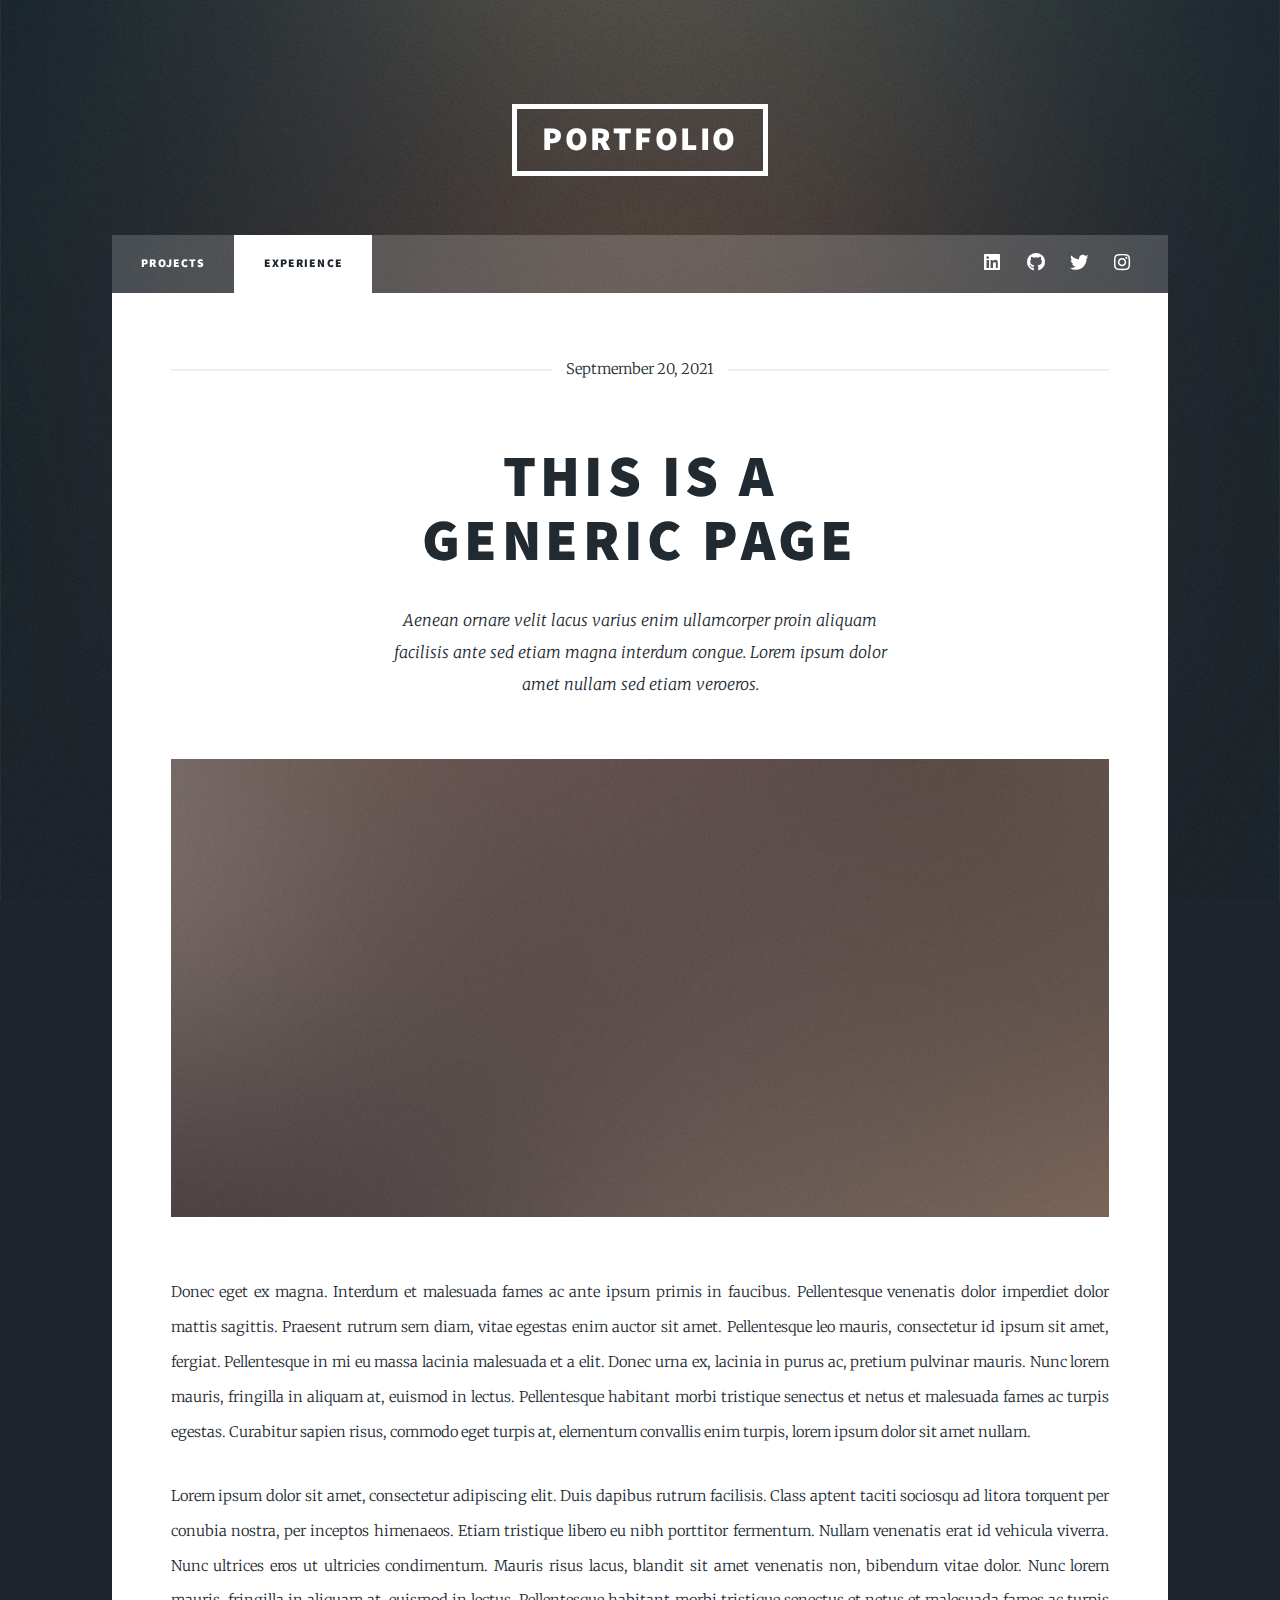
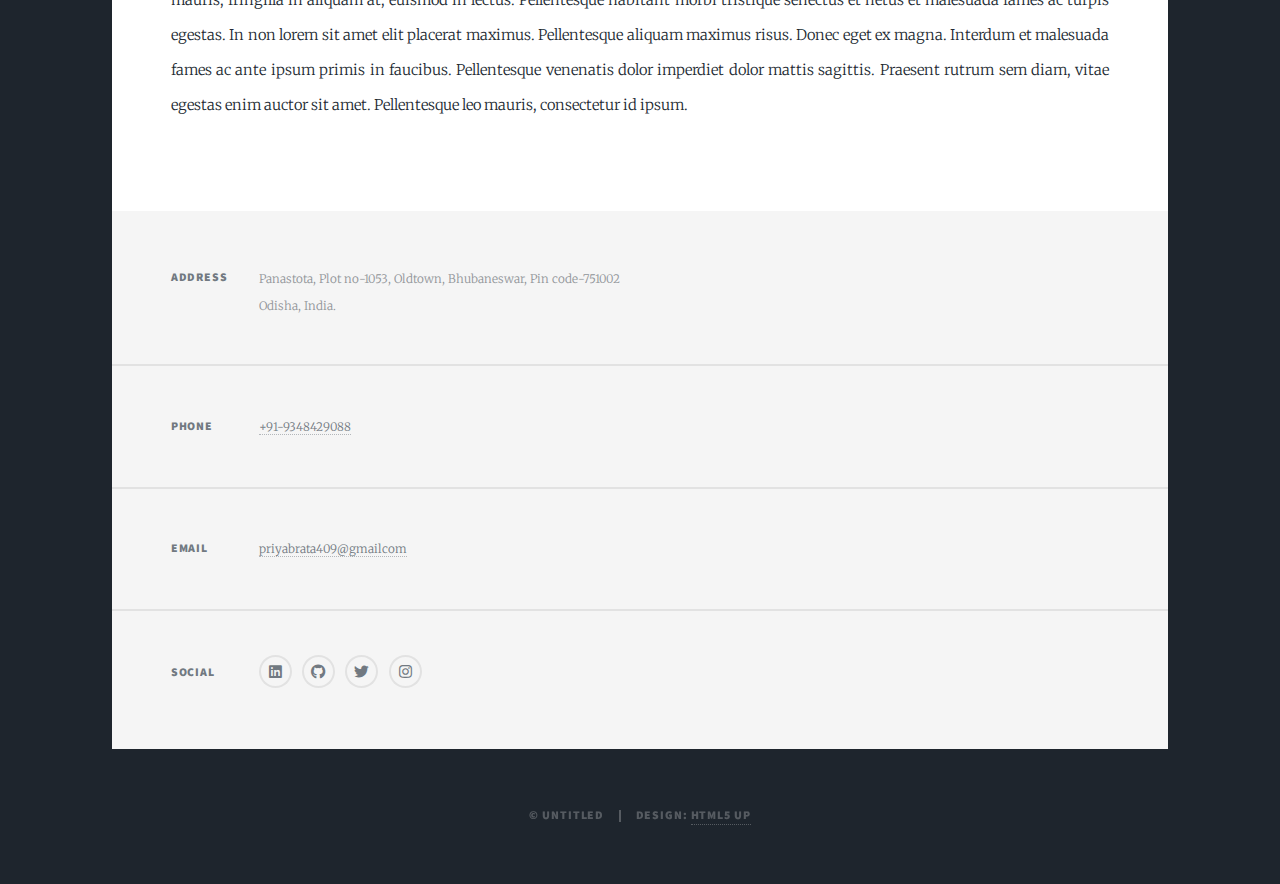
==== commit 5f9962b5: "intial commmit" ====
--- a/generic.html
+++ b/generic.html
@@ -1,104 +1,107 @@
-<!DOCTYPE HTML>
-<!--
-	Massively by HTML5 UP
-	html5up.net | @ajlkn
-	Free for personal and commercial use under the CCA 3.0 license (html5up.net/license)
--->
-<html>
-	<head>
-		<title>Generic Page - Massively by HTML5 UP</title>
-		<meta charset="utf-8" />
-		<meta name="viewport" content="width=device-width, initial-scale=1, user-scalable=no" />
-		<link rel="stylesheet" href="assets/css/main.css" />
-		<noscript><link rel="stylesheet" href="assets/css/noscript.css" /></noscript>
-	</head>
-	<body class="is-preload">
-
-		<!-- Wrapper -->
-			<div id="wrapper">
-
-				<!-- Header -->
-					<header id="header">
-						<a href="index.html" class="logo">Portfolio</a>
-					</header>
-
-				<!-- Nav -->
-					<nav id="nav">
-						<ul class="links">
-							<li><a href="index.html">Projects</a></li>
-							<li class="active"><a href="generic.html">Experience</a></li>
-						</ul>
-						<ul class="icons">
-							<li><a href="https://github.com/Priyabrata409" class="icon brands alt fa-github"><span class="label">GitHub</span></a></li>
-									<li><a href="https://www.linkedin.com/in/priyabrata-panda-5071/" class="icon brands alt fa-linkedin"><span class="label">LinkedIn</span></a></li>
-									<li><a href="https://twitter.com/Priyabr83911850" class="icon brands alt fa-twitter"><span class="label">Twitter</span></a></li>
-									<li><a href="https://www.instagram.com/lucky__2000" class="icon brands alt fa-instagram"><span class="label">Instagram</span></a></li>
-						</ul>
-					</nav>
-
-				<!-- Main -->
-					<div id="main">
-
-						<!-- Post -->
-							<section class="post">
-								<header class="major">
-									<span class="date">September 20, 2021</span>
-									<h1>This is a<br />
-									Generic Page</h1>
-									<p>Aenean ornare velit lacus varius enim ullamcorper proin aliquam<br />
-									facilisis ante sed etiam magna interdum congue. Lorem ipsum dolor<br />
-									amet nullam sed etiam veroeros.</p>
-								</header>
-								<div class="image main"><img src="images/pic01.jpg" alt="" /></div>
-								<p>Donec eget ex magna. Interdum et malesuada fames ac ante ipsum primis in faucibus. Pellentesque venenatis dolor imperdiet dolor mattis sagittis. Praesent rutrum sem diam, vitae egestas enim auctor sit amet. Pellentesque leo mauris, consectetur id ipsum sit amet, fergiat. Pellentesque in mi eu massa lacinia malesuada et a elit. Donec urna ex, lacinia in purus ac, pretium pulvinar mauris. Nunc lorem mauris, fringilla in aliquam at, euismod in lectus. Pellentesque habitant morbi tristique senectus et netus et malesuada fames ac turpis egestas. Curabitur sapien risus, commodo eget turpis at, elementum convallis enim turpis, lorem ipsum dolor sit amet nullam.</p>
-								<p>Lorem ipsum dolor sit amet, consectetur adipiscing elit. Duis dapibus rutrum facilisis. Class aptent taciti sociosqu ad litora torquent per conubia nostra, per inceptos himenaeos. Etiam tristique libero eu nibh porttitor fermentum. Nullam venenatis erat id vehicula viverra. Nunc ultrices eros ut ultricies condimentum. Mauris risus lacus, blandit sit amet venenatis non, bibendum vitae dolor. Nunc lorem mauris, fringilla in aliquam at, euismod in lectus. Pellentesque habitant morbi tristique senectus et netus et malesuada fames ac turpis egestas. In non lorem sit amet elit placerat maximus. Pellentesque aliquam maximus risus. Donec eget ex magna. Interdum et malesuada fames ac ante ipsum primis in faucibus. Pellentesque venenatis dolor imperdiet dolor mattis sagittis. Praesent rutrum sem diam, vitae egestas enim auctor sit amet. Pellentesque leo mauris, consectetur id ipsum.</p>
-							</section>
-
-					</div>
-
-				<!-- Footer -->
-					<footer id="footer">
-						<section class="split contact">
-							<section class="alt">
-								<h3>Address</h3>
-								<p>Panastota,Plot no-1053, Oldtown, Bhubaneswar, Pin code-751002<br />
-								Odisha, India.</p>
-							</section>
-							<section>
-								<h3>Phone</h3>
-								<p><a href="#">+91-9348429088</a></p>
-							</section>
-							<section>
-								<h3>Email</h3>
-								<p><a href="#">priyabrata409@gmail.com</a></p>
-							</section>
-							<section>
-								<h3>Social</h3>
-								<ul class="icons alt">
-									<li><a href="https://github.com/Priyabrata409" class="icon brands alt fa-github"><span class="label">GitHub</span></a></li>
-									<li><a href="https://www.linkedin.com/in/priyabrata-panda-5071/" class="icon brands alt fa-linkedin"><span class="label">LinkedIn</span></a></li>
-									<li><a href="https://twitter.com/Priyabr83911850" class="icon brands alt fa-twitter"><span class="label">Twitter</span></a></li>
-									<li><a href="https://www.instagram.com/lucky__2000" class="icon brands alt fa-instagram"><span class="label">Instagram</span></a></li>
-								</ul>
-							</section>
-						</section>
-					</footer>
-
-				<!-- Copyright -->
-					<div id="copyright">
-						<ul><li>&copy; Untitled</li><li>Design: <a href="https://html5up.net">HTML5 UP</a></li></ul>
-					</div>
-
-			</div>
-
-		<!-- Scripts -->
-			<script src="assets/js/jquery.min.js"></script>
-			<script src="assets/js/jquery.scrollex.min.js"></script>
-			<script src="assets/js/jquery.scrolly.min.js"></script>
-			<script src="assets/js/browser.min.js"></script>
-			<script src="assets/js/breakpoints.min.js"></script>
-			<script src="assets/js/util.js"></script>
-			<script src="assets/js/main.js"></script>
-
-	</body>
+<!DOCTYPE HTML>
+<!--
+	Massively by HTML5 UP
+	html5up.net | @ajlkn
+	Free for personal and commercial use under the CCA 3.0 license (html5up.net/license)
+-->
+<html>
+	<head>
+		<title>Portfolio Website</title>
+		<meta charset="utf-8" />
+		<meta name="viewport" content="width=device-width, initial-scale=1, user-scalable=no" />
+		<link rel="stylesheet" href="assets/css/main.css" />
+		<noscript><link rel="stylesheet" href="assets/css/noscript.css" /></noscript>
+	</head>
+	<body class="is-preload">
+
+		<!-- Wrapper -->
+			<div id="wrapper">
+
+				<!-- Header -->
+					<header id="header">
+						<a href="index.html" class="logo">Portfolio</a>
+					</header>
+
+				<!-- Nav -->
+					<nav id="nav">
+						<ul class="links">
+							<li><a href="index.html">Projects</a></li>
+							<li class="active"><a href="generic.html">Experience</a></li>
+						</ul>
+						<ul class="icons">
+							<li><a href="https://www.linkedin.com/in/priyabrata-panda-5071/" class="icon brands fa-linkedin"><span class="label">LinkedIn</span></a></li>
+							<li><a href="https://github.com/Priyabrata409" class="icon brands fa-github"><span class="label">GitHub</span></a></li>
+							<li><a href="https://twitter.com/Priyabr83911850" class="icon brands fa-twitter"><span class="label">Twitter</span></a></li>
+							<li><a href="https://www.instagram.com/lucky__2000/" class="icon brands fa-instagram"><span class="label">Instagram</span></a></li>
+							
+						</ul>
+					</nav>
+
+				<!-- Main -->
+					<div id="main">
+
+						<!-- Post -->
+							<section class="post">
+								<header class="major">
+									<span class="date">Septmember 20, 2021</span>
+									<h1>This is a<br />
+									Generic Page</h1>
+									<p>Aenean ornare velit lacus varius enim ullamcorper proin aliquam<br />
+									facilisis ante sed etiam magna interdum congue. Lorem ipsum dolor<br />
+									amet nullam sed etiam veroeros.</p>
+								</header>
+								<div class="image main"><img src="images/pic01.jpg" alt="" /></div>
+								<p>Donec eget ex magna. Interdum et malesuada fames ac ante ipsum primis in faucibus. Pellentesque venenatis dolor imperdiet dolor mattis sagittis. Praesent rutrum sem diam, vitae egestas enim auctor sit amet. Pellentesque leo mauris, consectetur id ipsum sit amet, fergiat. Pellentesque in mi eu massa lacinia malesuada et a elit. Donec urna ex, lacinia in purus ac, pretium pulvinar mauris. Nunc lorem mauris, fringilla in aliquam at, euismod in lectus. Pellentesque habitant morbi tristique senectus et netus et malesuada fames ac turpis egestas. Curabitur sapien risus, commodo eget turpis at, elementum convallis enim turpis, lorem ipsum dolor sit amet nullam.</p>
+								<p>Lorem ipsum dolor sit amet, consectetur adipiscing elit. Duis dapibus rutrum facilisis. Class aptent taciti sociosqu ad litora torquent per conubia nostra, per inceptos himenaeos. Etiam tristique libero eu nibh porttitor fermentum. Nullam venenatis erat id vehicula viverra. Nunc ultrices eros ut ultricies condimentum. Mauris risus lacus, blandit sit amet venenatis non, bibendum vitae dolor. Nunc lorem mauris, fringilla in aliquam at, euismod in lectus. Pellentesque habitant morbi tristique senectus et netus et malesuada fames ac turpis egestas. In non lorem sit amet elit placerat maximus. Pellentesque aliquam maximus risus. Donec eget ex magna. Interdum et malesuada fames ac ante ipsum primis in faucibus. Pellentesque venenatis dolor imperdiet dolor mattis sagittis. Praesent rutrum sem diam, vitae egestas enim auctor sit amet. Pellentesque leo mauris, consectetur id ipsum.</p>
+							</section>
+
+					</div>
+
+				<!-- Footer -->
+					<footer id="footer">
+						
+						<section class="split contact">
+							<section class="alt">
+								<h3>Address</h3>
+								<p>Panastota, Plot no-1053, Oldtown, Bhubaneswar, Pin code-751002<br />
+								Odisha, India.</p>
+							</section>
+							<section>
+								<h3>Phone</h3>
+								<p><a href="#">+91-9348429088</a></p>
+							</section>
+							<section>
+								<h3>Email</h3>
+								<p><a href="#">priyabrata409@gmailcom</a></p>
+							</section>
+							<section>
+								<h3>Social</h3>
+								<ul class="icons alt">
+									<li><a href="https://www.linkedin.com/in/priyabrata-panda-5071/" class="icon brands fa-linkedin"><span class="label">LinkedIn</span></a></li>
+							        <li><a href="https://github.com/Priyabrata409" class="icon brands fa-github"><span class="label">GitHub</span></a></li>
+							        <li><a href="https://twitter.com/Priyabr83911850" class="icon brands fa-twitter"><span class="label">Twitter</span></a></li>
+							        <li><a href="https://www.instagram.com/lucky__2000/" class="icon brands fa-instagram"><span class="label">Instagram</span></a></li>
+							
+								</ul>
+							</section>
+						</section>
+					</footer>
+
+				<!-- Copyright -->
+					<div id="copyright">
+						<ul><li>&copy; Untitled</li><li>Design: <a href="https://html5up.net">HTML5 UP</a></li></ul>
+					</div>
+
+			</div>
+
+		<!-- Scripts -->
+			<script src="assets/js/jquery.min.js"></script>
+			<script src="assets/js/jquery.scrollex.min.js"></script>
+			<script src="assets/js/jquery.scrolly.min.js"></script>
+			<script src="assets/js/browser.min.js"></script>
+			<script src="assets/js/breakpoints.min.js"></script>
+			<script src="assets/js/util.js"></script>
+			<script src="assets/js/main.js"></script>
+
+	</body>
 </html>--- a/assets/css/main.css
+++ b/assets/css/main.css
@@ -1,10 +1,10 @@
 @import url(fontawesome-all.min.css);
 @import url("https://fonts.googleapis.com/css?family=Merriweather:300,700,300italic,700italic|Source+Sans+Pro:900");
 
-/*
-	Massively by HTML5 UP
-	html5up.net | @ajlkn
-	Free for personal and commercial use under the CCA 3.0 license (html5up.net/license)
+/*
+	Massively by HTML5 UP
+	html5up.net | @ajlkn
+	Free for personal and commercial use under the CCA 3.0 license (html5up.net/license)
 */
 
 html, body, div, span, applet, object,
--- a/assets/css/noscript.css
+++ b/assets/css/noscript.css
@@ -1,9 +1,9 @@
 @import url(font-awesome.min.css);
 
-/*
-	Massively by HTML5 UP
-	html5up.net | @ajlkn
-	Free for personal and commercial use under the CCA 3.0 license (html5up.net/license)
+/*
+	Massively by HTML5 UP
+	html5up.net | @ajlkn
+	Free for personal and commercial use under the CCA 3.0 license (html5up.net/license)
 */
 
 /* Wrapper */
